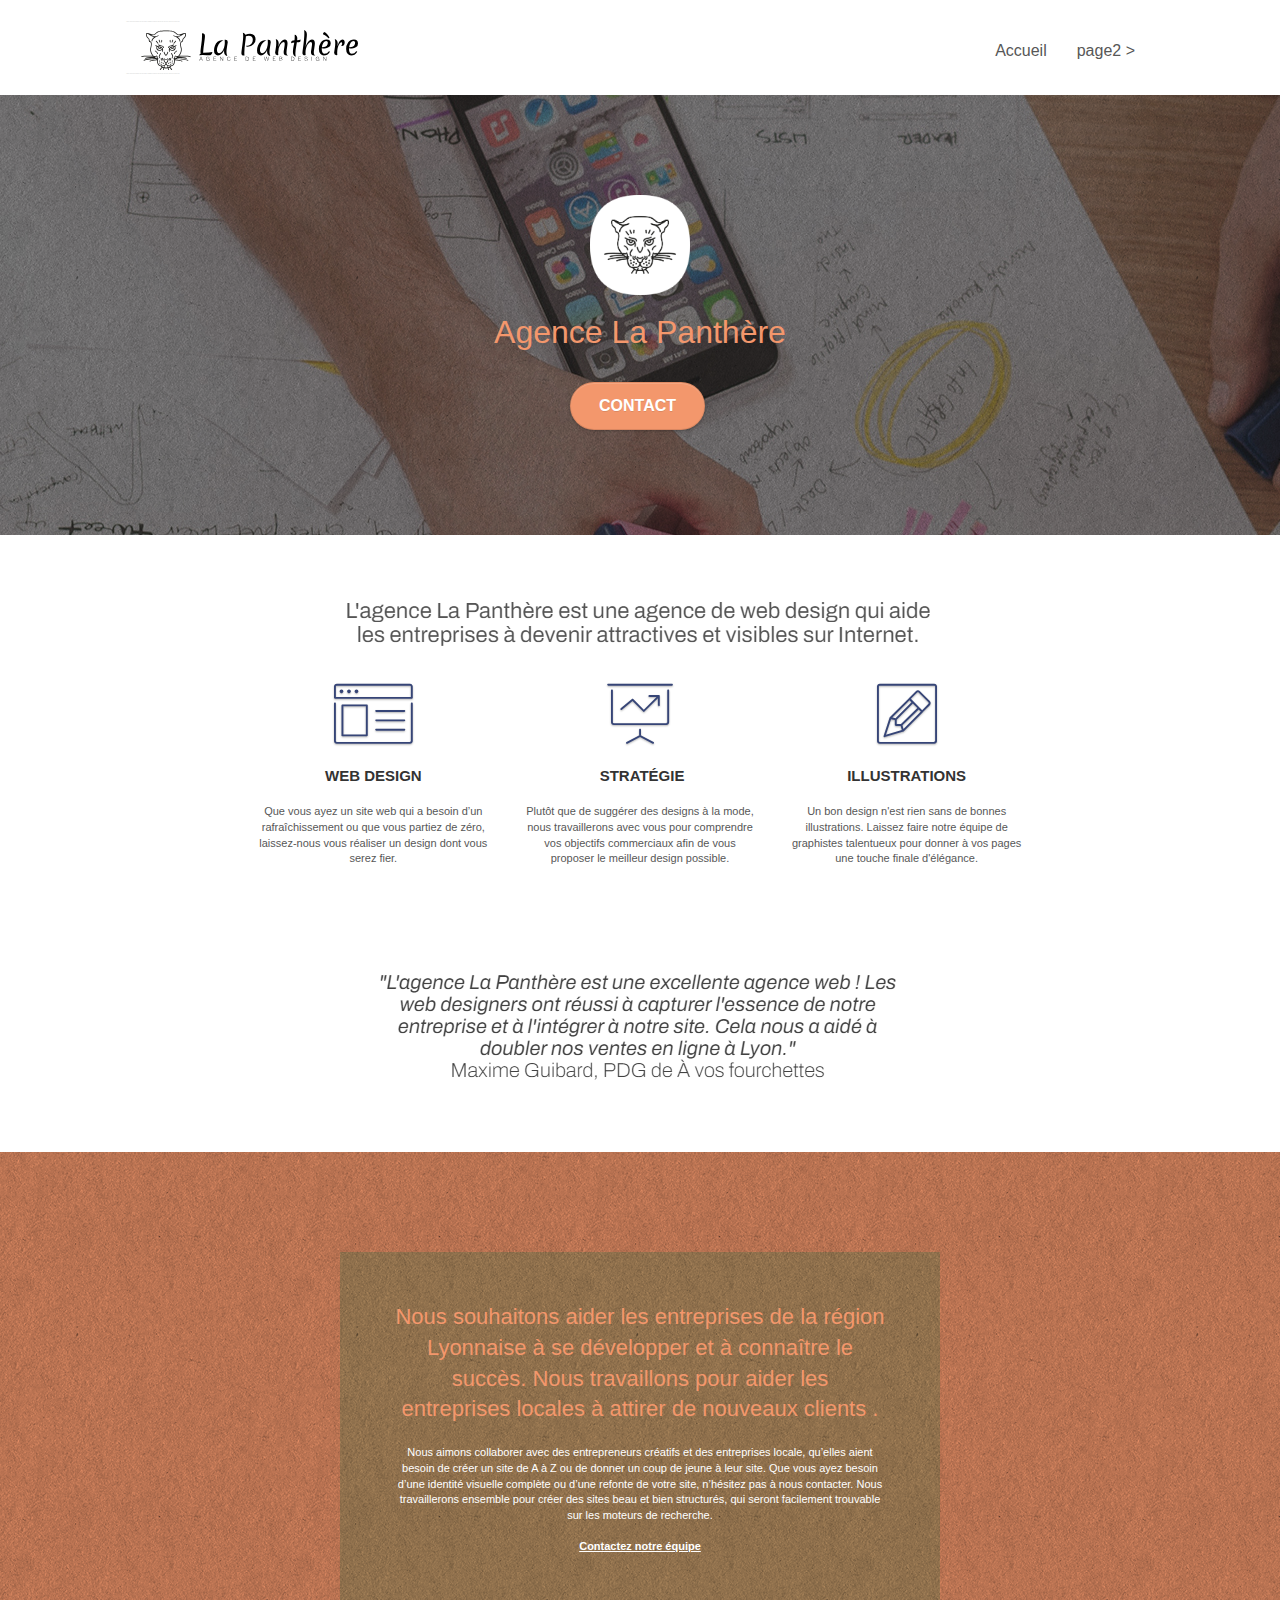
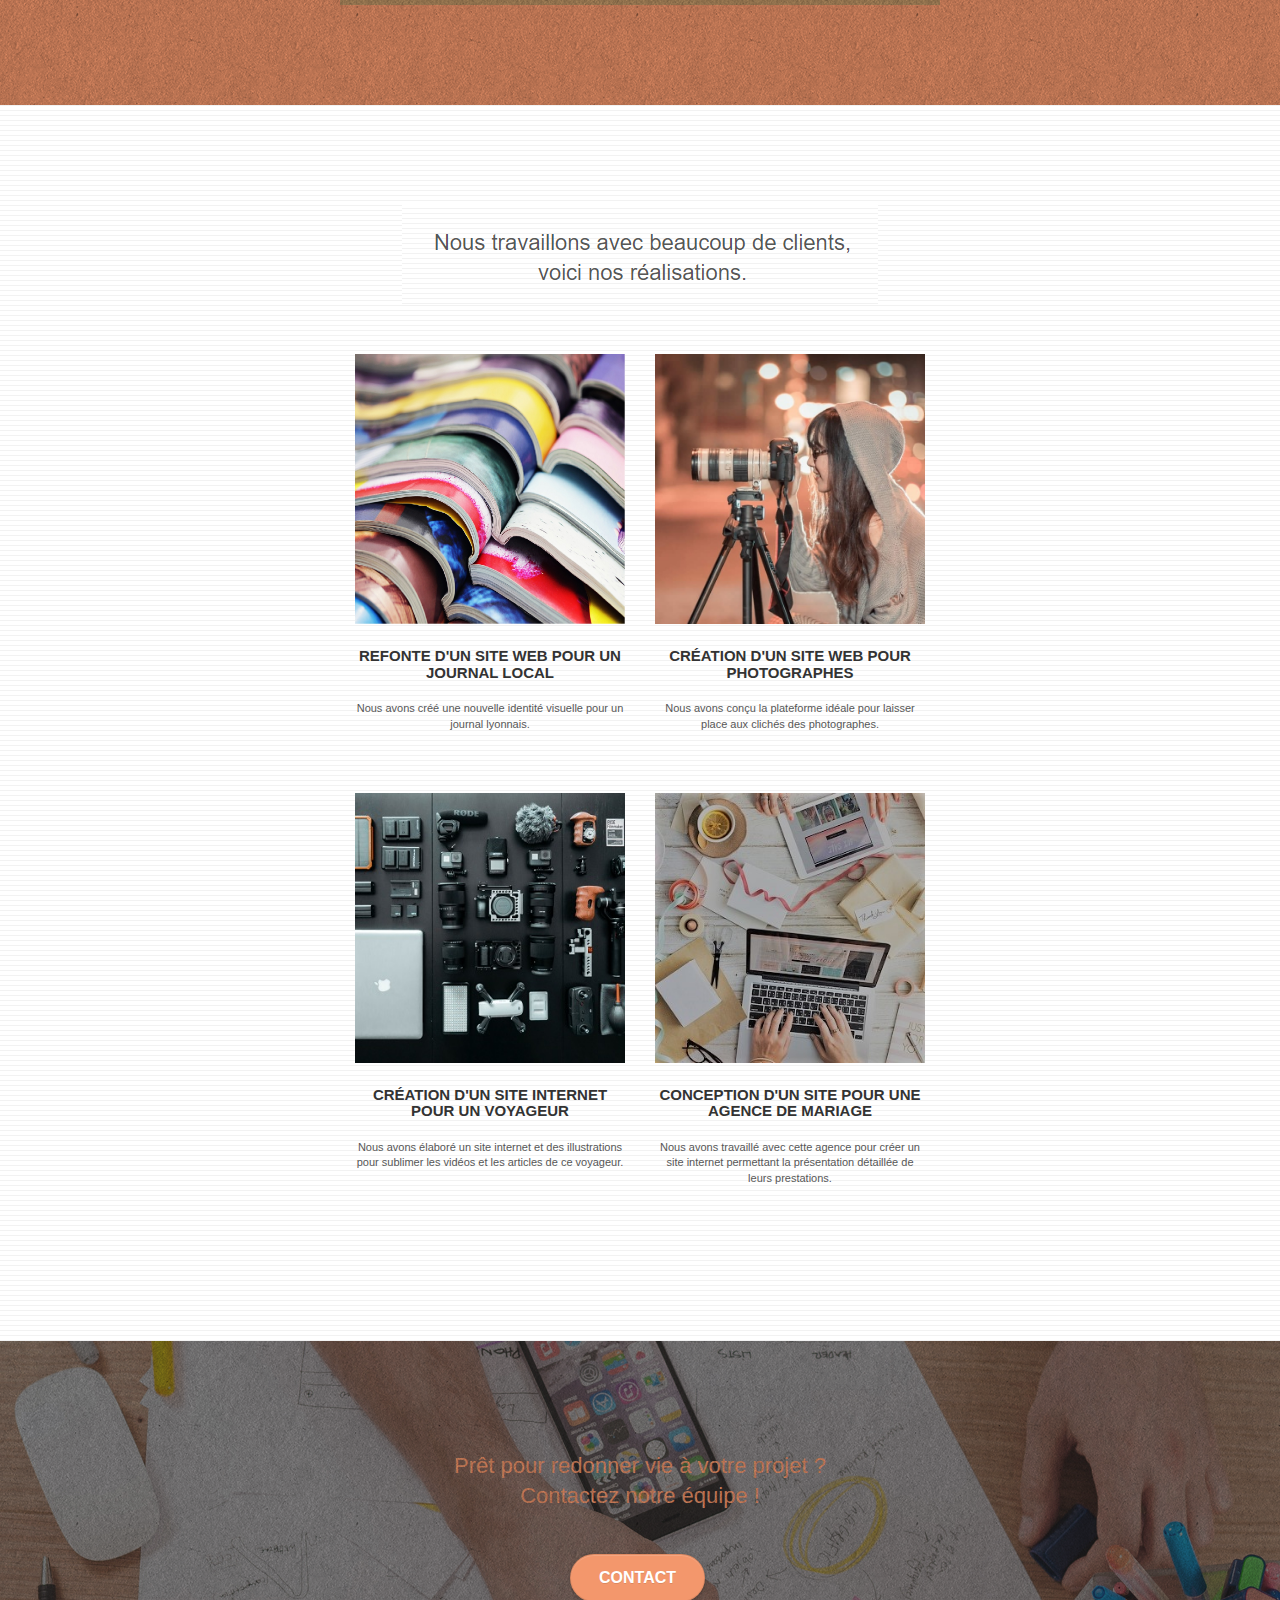
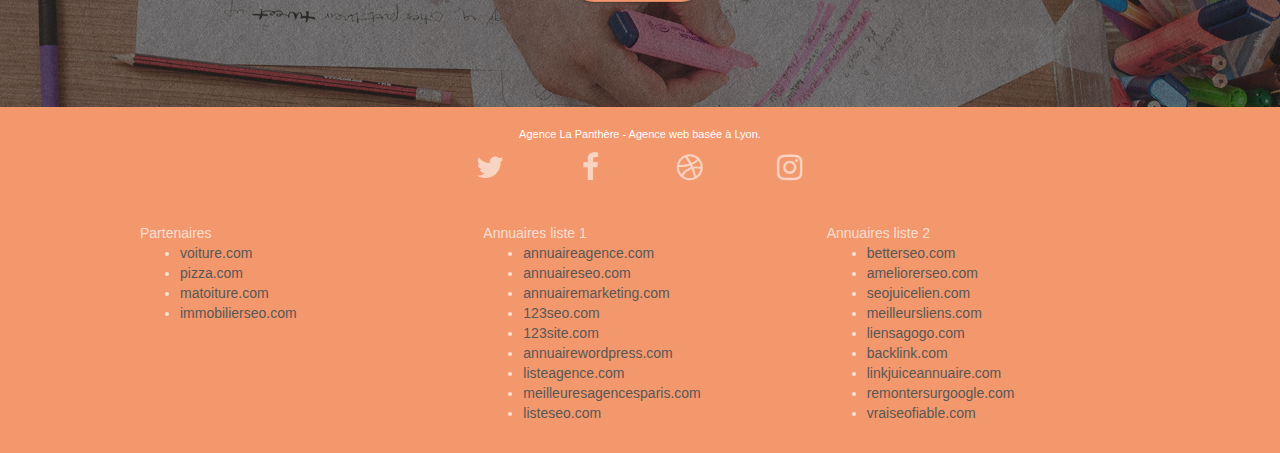
==== index.html @ af43da41 "initialisation du projet" ====
<!doctype html>
<html lang="Default">
<head>
    <meta charset="utf-8">
    <meta name="keywords" content="seo, google, site web, site internet, agence design paris, agence design, agence design,agence design,agence design,agence design,agence design,agence design,agence design,agence design">
    <meta name="description" content="">
    <meta name="viewport" content="width=device-width, initial-scale=1.0, viewport-fit=cover">
    <link rel="shortcut icon" type="image/png" href="favicon.jpg">
    
	<link rel="stylesheet" type="text/css" href="./css/bootstrap.css">
	<link rel="stylesheet" type="text/css" href="style.css">
	<link rel="stylesheet" type="text/css" href="./css/font-awesome.css">
	<link rel="stylesheet" type="text/css" href="./css/et-line.css">
	
    
	<script src="./js/jquery-2.1.0.js"></script>
	<script src="./js/bootstrap.js"></script>
	<script src="./js/blocs.js"></script>
	<script src="./js/jquery.touchSwipe.js" defer></script>
	<script src="./js/gmaps.js"></script>

    <title>.</title>

    
<!-- Analytics -->
 
<!-- Analytics END -->
    
</head>
<body>
<!-- Principal conteneur -->
<div class="page-container">
    
<!-- bloc-0 -->
<div class="bloc bgc-white l-bloc " id="bloc-0">
	<div class="container bloc-sm">

		<nav class="navbar row">
			<div class="navbar-header">
				<div class="keywords" style="color:#cccccc;font-size:1px;">Agence web à paris, stratégie web, web design, illustrations, design de site web, site web, web, internet, site internet, site</div>
				<a class="navbar-brand" href="index.html"><img src="img/agence-la-panthere-monochrome.svg" alt="paris web design logo agence web meilleure agence" height="40" /></a>
				<div class="keywords" style="color:#cccccc;font-size:1px;">Agence web à paris, stratégie web, web design, illustrations, design de site web, site web, web, internet, site internet, site</div>
				<button id="nav-toggle" type="button" class="ui-navbar-toggle navbar-toggle" data-toggle="collapse" data-target=".navbar-1">
					<span class="sr-only">Toggle navigation</span><span class="icon-bar"></span><span class="icon-bar"></span><span class="icon-bar"></span>
				</button>
			</div>
			<div class="collapse navbar-collapse navbar-1 special-dropdown-nav">
				<ul class="site-navigation nav navbar-nav">
					<li>
						<a href="index.html">Accueil</a>
					</li>
					<li>
					</li>
					<li>
						<a href="page2.html">page2 &gt;</a>
					</li>
				</ul>
			</div>
		</nav>
	</div>
</div>
<!-- bloc-0 END -->

<!-- bloc-1-presentation -->
<div class="bloc bgc-dark-slate-blue bg-banniere d-bloc bg-t-edge bloc-bg-texture texture-paper b-parallax" id="bloc-1-hero">
	<div class="container bloc-lg">
		<div class="row tight-width-whitespace">
			<div class="col-sm-12">
				<img src="img/logo.png" class="center-block image-resize-mode" width="100" alt="Agence La Panthère, agence web paris, création logo paris" />
				<h1 class="text-center hero-bloc-text tc-white ">
					Agence La Panthère
				</h1>
				<div class="text-center">
					<a href="page2.html" class="btn btn-lg btn-clean btn-rd cta-hero btn-atomic-tangerine" id="cta-hero">Contact</a>
				</div>
			</div>
		</div>
	</div>
</div>
<!-- bloc-1-presentation END -->

<!-- bloc-2-services -->
<div class="bloc bgc-white l-bloc" id="bloc-2-services">
	<div class="container bloc-md">
		<div class="row">
			<div class="col-sm-12 text-center">
				<img alt="agence web, agence web paris, web design paris, stratégie web" src="img/title.png" />
			</div>
		</div>
		<div class="row voffset-lg med-width-whitespace">
			<div class="col-sm-4">
				<div class="text-center">
					<span class="et-icon-browser sm-shadow icon-dark-slate-blue icons icon-lg"></span>
				</div>
				<h3 class="mg-md text-center">
					Web design
				</h3>
				<p class="text-center ">
					Que vous ayez un site web qui a besoin d&rsquo;un rafraîchissement ou que vous partiez de zéro, laissez-nous vous réaliser un design dont vous serez fier.
				</p>
			</div>
			<div class="col-sm-4">
				<div class="text-center">
					<span class="et-icon-presentation sm-shadow icon-dark-slate-blue icons icon-lg"></span>
				</div>
				<h3 class="mg-md text-center">
					&nbsp;Stratégie
				</h3>
				<p class="text-center ">
					Plutôt que de suggérer des designs à la mode, nous travaillerons avec vous pour comprendre vos objectifs commerciaux afin de vous proposer le meilleur design possible.<br>
				</p>
			</div>
			<div class="col-sm-4">
				<div class="text-center">
					<span class="et-icon-edit sm-shadow icon-dark-slate-blue icons icon-lg"></span>
				</div>
				<h3 class="mg-md text-center">
					Illustrations
				</h3>
				<p class="text-center ">
					Un bon design n'est rien sans de bonnes illustrations. Laissez faire notre équipe de graphistes talentueux pour donner à vos pages une touche finale d'élégance.
				</p>
			</div>
		</div>
		<div class="row voffset-lg voffset">
			<div class="col-xs-12 col-md-8 col-md-offset-2 text-center">
				<img alt="agence web, agence web paris, web design paris, stratégie web" src="img/citation.png" />

			</div>
		</div>
	</div>
</div>
<!-- bloc-2-services END -->

<!-- bloc-3-what-i-do -->
<div class="bloc tc-white bgc-atomic-tangerine bg-presentation d-bloc bloc-bg-texture texture-paper b-parallax" id="bloc-3-what-i-do">
	<div class="container bloc-lg">
		<div class="row tight-width-whitespace black-background">
			<div class="col-sm-12">
				<h2 class="mg-md text-center tc-white">
					Nous souhaitons aider les entreprises de la région Lyonnaise à se développer et à connaître le succès. Nous travaillons pour aider les entreprises locales à attirer de nouveaux clients .<br>
				</h2>
				<p class="text-center white">
					Nous aimons collaborer avec des entrepreneurs créatifs et des entreprises locale, qu’elles aient besoin de créer un site de A à Z ou de donner un coup de jeune à leur site. Que vous ayez besoin d’une identité visuelle complète ou d’une refonte de votre site, n’hésitez pas à nous contacter. Nous travaillerons ensemble pour créer des sites beau et bien structurés, qui seront facilement trouvable sur les moteurs de recherche. <br><br><a class="ltc-white bold-link" href="page2.html">Contactez notre équipe</a><br>
				</p>
			</div>
		</div>
	</div>
</div>
<!-- bloc-3-what-i-do END -->

<!-- bloc-4-portfolio -->
<div class="bloc bgc-white bg-lines-h2-bg bg-repeat l-bloc" id="bloc-4-portfolio">
	<div class="container bloc-lg">
		<div class="row">
			<div class="col-sm-12 text-center">
				<img alt="agence web, agence web paris, web design paris, stratégie web" src="img/title2.png" />
			</div>
		</div>
		<div class="row tight-width-whitespace portfolio-row">
			<div class="col-sm-6">
				<a href="#" data-lightbox="img/1.jpg" data-gallery-id="gallery-1" data-caption="Refonte d'un site web pour un journal local" data-frame="snapshot-lb"><img src="img/1.jpg" alt="paris web design logo agence web meilleure agence et refonte site web journal" class="img-responsive portfolio-thumb" /></a>
				<h3 class="mg-md text-center">
					Refonte d'un site web pour un journal local
				</h3>
				<p class="text-center">
					Nous avons créé une nouvelle identité visuelle pour un journal lyonnais.
				</p>
			</div>
			<div class="col-sm-6">
				<a href="#" data-lightbox="img/2.jpg" data-gallery-id="gallery-1" data-caption="Création d'un site web pour photographes" data-frame="snapshot-lb"><img src="img/2.jpg" class="img-responsive portfolio-thumb" alt="paris web design logo agence web meilleure agence, Création d'un site web pour photographes" /></a>
				<h3 class="mg-md text-center">
					Création d'un site web pour photographes
				</h3>
				<p class="text-center">
					Nous avons conçu la plateforme idéale pour laisser place aux clichés des photographes.
				</p>
			</div>
		</div>
		<div class="row tight-width-whitespace portfolio-row">
			<div class="col-sm-6">
				<a href="#" data-lightbox="img/3.bmp" data-gallery-id="gallery-1" data-caption="Création d'un site internet pour un voyageur" data-frame="snapshot-lb"><img src="img/3.bmp" class="img-responsive portfolio-thumb" alt="paris web design logo agence web meilleure agence, Création d'un site web pour voyageur"/></a>
				<h3 class="mg-md text-center">
					Création d'un site internet pour un voyageur
				</h3>
				<p class="text-center">
					Nous avons élaboré un site internet et des illustrations pour sublimer les vidéos et les articles de ce voyageur.
				</p>
			</div>
			<div class="col-sm-6">
				<a href="#" data-lightbox="img/4.bmp" data-gallery-id="gallery-1" data-caption="Conception d'un site pour une agence de mariage" data-frame="snapshot-lb"><img src="img/4.bmp" class="img-responsive portfolio-thumb" alt="paris web design logo agence web meilleure agence, Création d'un site web pour agence de mariage" /></a>
				<h3 class="mg-md text-center">
					Conception d'un site pour une agence de mariage
				</h3>
				<p class="text-center">
					Nous avons travaillé avec cette agence pour créer un site internet permettant la présentation détaillée de leurs prestations.
				</p>
			</div>
		</div>
	</div>
</div>
<!-- bloc-4-portfolio END -->

<!-- bloc-5-cta -->
<div class="bloc bgc-dark-slate-blue bg-banniere d-bloc bloc-bg-texture texture-paper" id="bloc-5-cta">
	<div class="container bloc-lg">
		<div class="row">
			<h2 class="mg-md text-center tc-white">
				Prêt pour redonner vie à votre projet ?<br>Contactez notre équipe !
			</h2>
			<div class="col-sm-12 text-center">
				<a href="page2.html" class="btn btn-atomic-tangerine btn-clean btn-rd btn-lg cta-hero">Contact</a>
			</div>
		</div>
	</div>
</div>
<!-- bloc-5-cta END -->

<!-- Footer - bloc-8 -->
<div class="bloc bgc-atomic-tangerine d-bloc" id="bloc-8">
	<div class="container bloc-sm">
		<div class="row">
			<div class="col-sm-12">
				<p class="text-center white">
					Agence La Panthère - Agence web basée à Lyon.<br>
				</p>
				<div class="row row-no-gutters social">
					<div class="col-sm-3">
						<div class="text-center">
							<a class="social" href="index.html"><span class="fa fa-twitter icon-md"></span></a>
						</div>
					</div>
					<div class="col-sm-3">
						<div class="text-center">
							<a class="social" href="index.html"><span class="fa fa-facebook icon-md"></span></a>
						</div>
					</div>
					<div class="col-sm-3">
						<div class="text-center">
							<a class="social" href="index.html"><span class="fa fa-dribbble icon-md"></span></a>
						</div>
					</div>
					<div class="col-sm-3">
						<div class="text-center">
							<a class="social" href="index.html"><span class="fa fa-instagram icon-md"></span></a>
						</div>
					</div>
					<div class="keywords" style="color:#F3976C;">Agence web à paris, stratégie web, web design, illustrations, design de site web, site web, web, internet, site internet, site</div>
				</div>
				<div class="row">
					<div class="col-sm-4">
						Partenaires
							<ul>
								<li><a href="voiture.com">voiture.com</a></li>
								<li><a href="pizza.com">pizza.com</a></li>
								<li><a href="matoiture.com">matoiture.com</a></li>
								<li><a href="immobilierseo.com">immobilierseo.com</a></li>
							</ul>		
					</div>
					<div class="col-sm-4">
						Annuaires liste 1
						<ul>
							<li><a href="annuaireagence.com">annuaireagence.com</a></li>
							<li><a href="annuaireseo.com">annuaireseo.com</a></li>
							<li><a href="annuairemarketing.com">annuairemarketing.com</a></li>
							<li><a href="123seoture.com">123seo.com</a></li>
							<li><a href="123site.com">123site.com</a></li>
							<li><a href="annuairewordpress.com">annuairewordpress.com</a></li>
							<li><a href="listeagence.com">listeagence.com</a></li>
							<li><a href="meilleuresagencesparis.com">meilleuresagencesparis.com</a></li>
							<li><a href="listeseo.com">listeseo.com</a></li>
						</ul>
					</div>
					<div class="col-sm-4">
						Annuaires liste 2
						<ul>
							<li><a href="betterseo.com">betterseo.com</a></li>
							<li><a href="ameliorerseo.com">ameliorerseo.com</a></li>
							<li><a href="seojuicelien.com">seojuicelien.com</a></li>
							<li><a href="meilleursliens.com">meilleursliens.com</a></li>
							<li><a href="liensagogo.com">liensagogo.com</a></li>
							<li><a href="backlink.com">backlink.com</a></li>
							<li><a href="linkjuiceannuaire.com">linkjuiceannuaire.com</a></li>
							<li><a href="remontersurgoogle.com">remontersurgoogle.com</a></li>
							<li><a href="vraiseofiable.com">vraiseofiable.com</a></li>
						</ul>
					</div>
				</div>
			</div>
		</div>
	</div>
</div>
<!-- Footer - bloc-8 END -->

</div>
<!-- Principal conteneur END -->
    

</body>
</html>
---- style.css ----
body {
    margin: 0;
    padding: 0;
    background: #FFF;
    overflow-x: hidden;
    -webkit-font-smoothing: antialiased;
    -moz-osx-font-smoothing: grayscale;
}

a,
button {
    transition: all .3s ease-in-out;
    outline: none!important;
}

a:hover {
    text-decoration: none;
    cursor: pointer;
}

#page-loading-blocs-notifaction {
    position: fixed;
    top: 0;
    bottom: 0;
    width: 100%;
    z-index: 100000;
    background: #FFFFFF url("img/pageload-spinner.gif") no-repeat center center;
}

.bloc {
    width: 100%;
    clear: both;
    background: 50% 50% no-repeat;
    padding: 0 50px;
    -webkit-background-size: cover;
    -moz-background-size: cover;
    -o-background-size: cover;
    background-size: cover;
    position: relative;
}

.bloc .container {
    padding-left: 0;
    padding-right: 0;
}

.bloc-lg {
    padding: 100px 50px;
}

.bloc-md {
    padding: 50px;
}

.bloc-sm {
    padding: 20px 50px;
}

.bg-center,
.bg-l-edge,
.bg-r-edge,
.bg-t-edge,
.bg-b-edge,
.bg-tl-edge,
.bg-bl-edge,
.bg-tr-edge,
.bg-br-edge,
.bg-repeat {
    -webkit-background-size: auto!important;
    -moz-background-size: auto!important;
    -o-background-size: auto!important;
    background-size: auto!important;
}

.bg-repeat {
    background: repeat;
}

.bg-t-edge {
    background: top no-repeat;
}

.bloc-bg-texture::before {
    content: "";
    background-size: 2px 2px;
    position: absolute;
    top: 0;
    bottom: 0;
    left: 0;
    right: 0;
}

.texture-paper::before {
    background: url("img/texture-paper.png");
    background-size: 280px 280px;
}

.b-parallax {
    background-attachment: fixed;
}

.d-bloc {
    color: rgba(255, 255, 255, .7);
}

.d-bloc button:hover {
    color: rgba(255, 255, 255, .9);
}

.d-bloc .icon-round,
.d-bloc .icon-square,
.d-bloc .icon-rounded,
.d-bloc .icon-semi-rounded-a,
.d-bloc .icon-semi-rounded-b {
    border-color: rgba(255, 255, 255, .9);
}

.d-bloc .divider-h span {
    border-color: rgba(255, 255, 255, .2);
}

.d-bloc .a-btn,
.d-bloc .navbar a,
.d-bloc .navbar-brand,
.d-bloc a .icon-sm,
.d-bloc a .icon-md,
.d-bloc a .icon-lg,
.d-bloc a .icon-xl,
.d-bloc h1 a,
.d-bloc h2 a,
.d-bloc h3 a,
.d-bloc h4 a,
.d-bloc h5 a,
.d-bloc h6 a,
.d-bloc p a {
    color: rgba(255, 255, 255, .6);
}

.d-bloc .a-btn:hover,
.d-bloc .navbar a:hover,
.d-bloc .navbar-brand:hover,
.d-bloc a:hover .icon-sm,
.d-bloc a:hover .icon-md,
.d-bloc a:hover .icon-lg,
.d-bloc a:hover .icon-xl,
.d-bloc h1 a:hover,
.d-bloc h2 a:hover,
.d-bloc h3 a:hover,
.d-bloc h4 a:hover,
.d-bloc h5 a:hover,
.d-bloc h6 a:hover,
.d-bloc p a:hover {
    color: rgba(255, 255, 255, 1);
}

.d-bloc .navbar-toggle .icon-bar {
    background: rgba(255, 255, 255, 1);
}

.d-bloc .btn-wire,
.d-bloc .btn-wire:hover {
    color: rgba(255, 255, 255, 1);
    border-color: rgba(255, 255, 255, 1);
}

.d-bloc .panel {
    color: rgba(0, 0, 0, .5);
}

.d-bloc .panel button:hover {
    color: rgba(0, 0, 0, .7);
}

.d-bloc .panel icon {
    border-color: rgba(0, 0, 0, .7);
}

.d-bloc .panel .divider-h span {
    border-color: rgba(0, 0, 0, .1);
}

.d-bloc .panel .a-btn {
    color: rgba(0, 0, 0, .6);
}

.d-bloc .panel .a-btn:hover {
    color: rgba(0, 0, 0, 1);
}

.d-bloc .panel .btn-wire,
.d-bloc .panel .btn-wire:hover {
    color: rgba(0, 0, 0, .7);
    border-color: rgba(0, 0, 0, .3);
}

.d-bloc .panel,
.l-bloc {
    color: rgba(0, 0, 0, .5);
}

.d-bloc .panel button:hover,
.l-bloc button:hover {
    color: rgba(0, 0, 0, .7);
}

.l-bloc .icon-round,
.l-bloc .icon-square,
.l-bloc .icon-rounded,
.l-bloc .icon-semi-rounded-a,
.l-bloc .icon-semi-rounded-b {
    border-color: rgba(0, 0, 0, .7);
}

.d-bloc .panel .divider-h span,
.l-bloc .divider-h span {
    border-color: rgba(0, 0, 0, .1);
}

.d-bloc .panel .a-btn,
.l-bloc .a-btn,
.l-bloc .navbar a,
.l-bloc .navbar-brand,
.l-bloc a .icon-sm,
.l-bloc a .icon-md,
.l-bloc a .icon-lg,
.l-bloc a .icon-xl,
.l-bloc h1 a,
.l-bloc h2 a,
.l-bloc h3 a,
.l-bloc h4 a,
.l-bloc h5 a,
.l-bloc h6 a,
.l-bloc p a {
    color: rgba(0, 0, 0, .6);
}

.d-bloc .panel .a-btn:hover,
.l-bloc .a-btn:hover,
.l-bloc .navbar a:hover,
.l-bloc .navbar-brand:hover,
.l-bloc a:hover .icon-sm,
.l-bloc a:hover .icon-md,
.l-bloc a:hover .icon-lg,
.l-bloc a:hover .icon-xl,
.l-bloc h1 a:hover,
.l-bloc h2 a:hover,
.l-bloc h3 a:hover,
.l-bloc h4 a:hover,
.l-bloc h5 a:hover,
.l-bloc h6 a:hover,
.l-bloc p a:hover {
    color: rgba(0, 0, 0, 1);
}

.l-bloc .navbar-toggle .icon-bar {
    color: rgba(0, 0, 0, .6);
}

.d-bloc .panel .btn-wire,
.d-bloc .panel .btn-wire:hover,
.l-bloc .btn-wire,
.l-bloc .btn-wire:hover {
    color: rgba(0, 0, 0, .7);
    border-color: rgba(0, 0, 0, .3);
}

.voffset {
    margin-top: 30px;
}

.voffset-lg {
    margin-top: 80px;
}

.row-no-gutters {
    margin-right: 0;
    margin-left: 0;
}

.row.row-no-gutters > [class^="col-"],
.row.row-no-gutters > [class*=" col-"] {
    padding-right: 0;
    padding-left: 0;
}

#bloc-1-hero h1 {
    font-size: 32px;
}

.navbar {
    margin-bottom: 0;
    z-index: 1;
}

.navbar-brand {
    height: auto;
    padding: 3px 15px;
    font-size: 25px;
    font-weight: normal;
    font-weight: 600;
    line-height: 44px;
}

.navbar-brand img {
    max-height: 200px;
    margin: 0 5px 0 0;
    display: inline;
}

.navbar-brand img[src$=svg] {
    min-width: 100px;
}

.nav-center .navbar-brand img {
    margin: 0;
}

.navbar .nav {
    padding-top: 2px;
    margin-right: -16px;
    float: right;
    z-index: 1;
}

.nav > li {
    float: left;
    margin-top: 4px;
    font-size: 16px;
}

.navbar-nav .open .dropdown-menu > li > a {
    text-align: inherit;
}

.nav > li a:hover,
.nav > li a:focus {
    background: transparent;
}

.navbar-toggle {
    margin: 10px 10px 0 0;
    border: 0px;
}

.navbar-toggle:hover {
    background: transparent!important;
}

.navbar-toggle .icon-bar {
    background-color: rgba(0, 0, 0, .5);
    width: 26px;
}

.nav-invert .navbar .nav {
    float: left;
}

.nav-invert .navbar-header,
.nav-invert .navbar-brand {
    float: right;
    position: relative;
    z-index: 2;
}

@media (min-width: 768px) {
    .site-navigation {
        position: absolute;
        top: 50%;
        right: 20px;
        transform: translate(0, -50%);
        -webkit-transform: translateY(-50%);
    }
    .nav > li .dropdown-menu a,
    .nav > li .dropdown-menu a:hover {
        color: #484848;
    }
    .nav-invert .site-navigation {
        left: 0;
        right: 0;
    }
    .nav-center {
        text-align: center;
    }
    .nav-center .navbar-header {
        width: 100%;
    }
    .nav-center .navbar-header,
    .nav-center .navbar-brand,
    .nav-center .nav > li {
        float: none;
        display: inline-block;
    }
    .nav-center .site-navigation {
        position: relative;
        width: 100%;
        right: 0;
        margin-right: 0px;
        margin-top: 20px;
    }
    .nav-center.mini-nav .navbar-toggle {
        float: none;
        margin: 10px auto 0;
    }
}

.nav > li > .dropdown a {
    background: none!important;
    display: block;
    padding: 14px 15px;
}

nav .caret {
    margin: 0 5px;
}

.dropdown-menu .dropdown-menu {
    top: -8px;
    left: 100%;
}

.dropdown-menu .dropmenu-flow-right {
    top: 100%;
    left: 0;
    margin-left: -1px;
    border-top-left-radius: 0;
    border-top-right-radius: 0;
}

.dropdown-menu .dropdown span {
    border: 4px solid black;
    border-top-color: transparent;
    border-right-color: transparent;
    border-bottom-color: transparent;
    margin: 6px -5px 0 0!important;
    float: right;
}

.mg-md {
    margin-top: 10px;
    margin-bottom: 20px;
}

.mg-lg {
    margin-top: 10px;
    margin-bottom: 40px;
}

.btn {
    margin: 0 5px 5px 0;
}

.btn.pull-right {
    margin: 0 0 5px 5px;
}

.btn-d,
.btn-d:hover,
.btn-d:focus {
    color: #FFF;
    background: rgba(0, 0, 0, .3);
}

button {
    outline: none!important;
}

.btn-rd {
    border-radius: 40px;
}

.btn-clean {
    border: 1px solid rgba(0, 0, 0, .08);
    border-bottom-color: rgba(0, 0, 0, .1);
    text-shadow: 0 1px 0 rgba(0, 0, 1, .1);
    box-shadow: 0 1px 3px rgba(0, 0, 1, .25), inset 0 1px 0 0 rgba(255, 255, 255, .15);
}

.icon-md {
    font-size: 30px!important;
}

.icon-lg {
    font-size: 60px!important;
}

.sm-shadow {
    text-shadow: 0 1px 2px rgba(0, 0, 0, .3);
}

.panel-sq,
.panel-sq .panel-heading,
.panel-sq .panel-footer {
    border-radius: 0;
}

.panel-rd {
    border-radius: 30px;
}

.panel-rd .panel-heading {
    border-radius: 29px 29px 0 0;
}

.panel-rd .panel-footer {
    border-radius: 0 0 29px 29px;
}

.form-control {
    border-color: rgba(0, 0, 0, .1);
    box-shadow: none;
}

.scrollToTop {
    width: 40px;
    height: 40px;
    position: fixed;
    bottom: 20px;
    right: 20px;
    opacity: 0;
    z-index: 500;
    transition: all .3s ease-in-out;
}

.scrollToTop span {
    margin-top: 6px;
}

.showScrollTop {
    font-size: 14px;
    opacity: 1;
}

a[data-lightbox] {
    position: relative;
    display: block;
    text-align: center;
}

a[data-lightbox]:hover::before {
    content: "+";
    font-family: "HelveticaNeue-Light", "Helvetica Neue Light", "Helvetica Neue", Helvetica, Arial;
    font-size: 32px;
    width: 50px;
    height: 50px;
    margin-left: -25px;
    border-radius: 50%;
    background: rgba(0, 0, 0, .6);
    color: #FFF;
    font-weight: 100;
    z-index: 1;
    position: absolute;
    top: 50%;
    transform: translateY(-50%);
    -webkit-transform: translateY(-50%);
}

a[data-lightbox]:hover img {
    opacity: 0.6;
    -webkit-animation-fill-mode: none;
    animation-fill-mode: none;
}

#lightbox-modal {
    display: flex;
    align-items: center;
}

#lightbox-modal .modal-dialog {
    width: 90%;
    max-width: 900px;
    margin: 0 auto 0;
}

#lightbox-modal .modal-dialog img {
    max-height: 90vh;
    margin: 0 auto;
}

.lightbox-caption {
    padding: 20px;
    color: #FFF;
    background: rgba(0, 0, 0, .5);
    position: absolute;
    left: 15px;
    right: 15px;
    bottom: 5px;
}

.close-lightbox {
    color: #FFF;
    font-size: 30px;
    position: absolute;
    top: 20px;
    right: 20px;
    z-index: 20;
    background: rgba(0, 0, 0, .5);
    border: none;
    line-height: 30px;
    padding: 0 9px 5px;
    opacity: 0.3;
}

.close-lightbox:hover,
.next-lightbox:hover,
.prev-lightbox:hover {
    opacity: 1.0;
    color: #FFF;
}

.next-lightbox,
.prev-lightbox {
    font-size: 20px;
    color: rgba(255, 255, 255, .9);
    background: rgba(0, 0, 0, .5);
    transition: all .2s ease-in-out;
    position: absolute;
    top: 45%;
    z-index: 1;
    opacity: 0.4;
}

.next-lightbox {
    padding: 6px 8px 1px 13px;
    right: 25px;
}

.prev-lightbox {
    padding: 6px 13px 1px 10px;
    left: 25px;
}

.snapshot-lb .modal-body {
    padding-bottom: 45px;
}

.snapshot-lb .lightbox-caption {
    padding: 0;
    color: rgba(0, 0, 0, .5);
    background: none;
}

h1,
h2,
h3,
h4,
h5,
h6,
p,
label,
.btn,
a {
    font-family: "helvetica";
    font-weight: 400;
    color: #575757!important;
}

.container {
    max-width: 1000px;
}

.hero-bloc-text {
    font-size: 38px;
}

.hero-bloc-text-sub {
    font-size: 36px;
}

.statement-bloc-text {
    line-height: 26px;
    font-style: italic;
    font-size: 20px;
    text-align: center;
    font-weight: lighter;
    max-width: 520px;
    margin: auto auto auto auto;
}

p {
    font-size: 11px;
}

.tight-width-whitespace {
    max-width: 600px;
    margin: auto auto auto auto;
}

.h1 {
    font-size: 20px;
    font-family: "Open Sans";
}

.cta-hero {
    margin-top: 22px;
    color: #FFFFFF!important;
    text-transform: uppercase;
    padding: 12px 28px 12px 28px;
    font-size: 16px;
    font-weight: 700;
}

.social {
    max-width: 400px;
    margin: auto auto auto auto;
}

h2 {
    font-size: 22px;
    line-height: 1.4em;
}

h3 {
    font-size: 15px;
    text-transform: uppercase;
    font-weight: 700;
    color: #333333!important;
}

.med-width-whitespace {
    max-width: 800px;
    margin: auto auto auto auto;
    box-shadow: 0px 0px 0px #000000;
}

h1 {
    color: #333333!important;
}

h4 {
    color: #333333!important;
}

.icons {
    margin-bottom: 14px;
    margin-top: 24px;
}

.white {
    color: #FFFFFF!important;
}

.portfolio-thumb {
    margin-bottom: 24px;
}

.portfolio-row {
    margin-bottom: 44px;
    margin-top: 50px;
}

.avatar {
    box-shadow: 0px 4px 9px rgba(0, 0, 0, 0.3);
}

.black-background {
    background-color: rgba(165, 147, 99, 0.7);
    padding: 40px 40px 40px 40px;
}

.bold-link {
    font-weight: 900;
    text-decoration: underline!important;
}

.bgc-white {
    background-color: #FFFFFF;
}

.bgc-dark-slate-blue {
    background-color: #364577;
}

.bgc-atomic-tangerine {
    background-color: #F3976C;
}

.tc-white {
    color: #F3976C!important;
}

.btn-atomic-tangerine {
    background: #F3976C;
    color: #FFFFFF!important;
}

.btn-atomic-tangerine:hover {
    background: #c27956!important;
    color: #FFFFFF!important;
}

.ltc-white {
    color: #FFFFFF!important;
}

.ltc-white:hover {
    color: #cccccc!important;
}

.ltc-atomic-tangerine {
    color: #F3976C!important;
}

.ltc-atomic-tangerine:hover {
    color: #c27956!important;
}

.icon-dark-slate-blue {
    color: #364577!important;
    border-color: #364577!important;
}

.bg-dots-bg {
    background-image: url("img/dots-bg.png");
}

.bg-lines-h2-bg {
    background-image: url("img/lines-h2-bg.png");
}

.bg-banniere {
    background-image: url("img/agence-la-panthere.jpg");
}

.bg-presentation {
    background-image: url("img/image-de-presentation.bmp");
}

@media (max-width: 1024px) {
    .bloc {
        padding-left: 20px;
        padding-right: 20px;
    }
    .bloc.full-width-bloc,
    .bloc-tile-2.full-width-bloc .container,
    .bloc-tile-3.full-width-bloc .container,
    .bloc-tile-4.full-width-bloc .container {
        padding-left: 0;
        padding-right: 0;
    }
}

@media (max-width: 992px) and (min-width: 768px) {
    .navbar .nav {
        max-width: 80%
    }
    .nav-center.navbar .nav {
        max-width: 100%
    }
}

@media only screen and (min-device-width: 768px) and (max-device-width: 1024px) and (orientation: landscape) {
    .b-parallax {
        background-attachment: scroll;
    }
}

@media only screen and (min-device-width: 1024px) and (max-device-width: 1366px) and (-webkit-min-device-pixel-ratio: 1.5) {
    .b-parallax {
        background-attachment: scroll;
    }
}

@media (max-width: 991px) {
    .container {
        width: 100%;
    }
    .b-parallax {
        background-attachment: scroll;
    }
    .page-container,
    #hero-bloc {
        overflow-x: hidden;
        position: relative;
    }
    .bloc {
        padding-left: constant(safe-area-inset-left);
        padding-right: constant(safe-area-inset-right);
    }
    .bloc-group,
    .bloc-group .bloc {
        display: block;
        width: 100%;
    }
    .bloc-fill-screen .fill-bloc-top-edge,
    .bloc-fill-screen .fill-bloc-bottom-edge {
        padding: 0 20px;
        padding-left: constant(safe-area-inset-left);
        padding-right: constant(safe-area-inset-right);
    }
}

@media (max-width: 767px) {
    .page-container {
        overflow-x: hidden;
        position: relative;
    }
    h1,
    h2,
    h3,
    h4,
    h5,
    h6,
    p,
    #disqus_thread {
        padding-left: 10px!important;
        padding-right: 10px!important;
    }
    .b-parallax {
        background-attachment: scroll;
    }
    .navbar .nav {
        padding-top: 0;
        border-top: 1px solid rgba(0, 0, 0, .2);
        float: none!important;
    }
    .navbar.row {
        margin-left: 0;
        margin-right: 0;
    }
    .site-navigation {
        position: inherit;
        transform: none;
        -webkit-transform: none;
        -ms-transform: none;
    }
    .nav > li {
        margin-top: 0;
        border-bottom: 1px solid rgba(0, 0, 0, .1);
        background: rgba(0, 0, 0, .05);
        text-align: left;
        padding-left: 15px;
        width: 100%;
    }
    .nav > li:hover {
        background: rgba(0, 0, 0, .08);
    }
    .dropdown .dropdown a .caret {
        float: none;
        margin: 5px 0 0 10px!important;
        border: 4px solid black;
        border-bottom-color: transparent;
        border-right-color: transparent;
        border-left-color: transparent;
    }
    #hero-bloc .navbar .nav {
        background: rgba(0, 0, 0, .8);
    }
    #hero-bloc .navbar .nav a {
        color: rgba(255, 255, 255, .6);
    }
    .hero {
        padding: 50px 0;
    }
    .hero-nav {
        left: -1px;
        right: -1px;
    }
    .navbar-collapse {
        padding: 0;
        overflow-x: hidden;
        -webkit-box-shadow: none;
        box-shadow: none;
    }
    .navbar-brand img {
        max-height: 40px;
        width: auto;
    }
    .nav-invert .navbar-header {
        float: none;
        width: 100%;
    }
    .nav-invert .navbar-toggle {
        float: left;
        margin-left: 10px;
    }
    .bloc {
        padding-left: 0;
        padding-right: 0;
    }
    .bloc-xxl,
    .bloc-xl,
    .bloc-lg {
        padding: 40px 0;
    }
    .bloc-sm,
    .bloc-md {
        padding-left: 0;
        padding-right: 0;
    }
    .bloc-tile-2 .container,
    .bloc-tile-3 .container,
    .bloc-tile-4 .container,
    .bloc-fill-screen .fill-bloc-top-edge,
    .bloc-fill-screen .fill-bloc-bottom-edge {
        padding-left: 0;
        padding-right: 0;
    }
    .a-block {
        padding: 0 10px;
    }
    .btn-dwn {
        display: none;
    }
    .voffset {
        margin-top: 5px;
    }
    .voffset-md {
        margin-top: 20px;
    }
    .voffset-lg {
        margin-top: 30px;
    }
    form {
        padding: 5px;
    }
    .close-lightbox {
        display: inline-block;
    }
    .blocsapp-device-iphone5 {
        background-size: 216px 425px;
        padding-top: 60px;
        width: 216px;
        height: 425px;
    }
    .blocsapp-device-iphone5 img {
        width: 180px;
        height: 320px;
    }
}

@media (max-width: 400px) {
    .bloc {
        padding-left: 0;
        padding-right: 0;
    }
}

@media (max-width: 767px) {
    .bloc-mob-center-text {
        text-align: center;
    }
}
---- css/et-line.css ----
@font-face {
    font-family: et-line;
    src: url(../fonts/et-line.eot);
    src: url(../fonts/et-line.eot?#iefix) format('embedded-opentype'), url(../fonts/et-line.woff) format('woff'), url(../fonts/et-line.ttf) format('truetype'), url(../fonts/et-line.svg#et-line) format('svg');
    font-weight: 400;
    font-style: normal
}

.et-icon-adjustments,
.et-icon-alarmclock,
.et-icon-anchor,
.et-icon-aperture,
.et-icon-attachment,
.et-icon-bargraph,
.et-icon-basket,
.et-icon-beaker,
.et-icon-bike,
.et-icon-book-open,
.et-icon-briefcase,
.et-icon-browser,
.et-icon-calendar,
.et-icon-camera,
.et-icon-caution,
.et-icon-chat,
.et-icon-circle-compass,
.et-icon-clipboard,
.et-icon-clock,
.et-icon-cloud,
.et-icon-compass,
.et-icon-desktop,
.et-icon-dial,
.et-icon-document,
.et-icon-documents,
.et-icon-download,
.et-icon-dribbble,
.et-icon-edit,
.et-icon-envelope,
.et-icon-expand,
.et-icon-facebook,
.et-icon-flag,
.et-icon-focus,
.et-icon-gears,
.et-icon-genius,
.et-icon-gift,
.et-icon-global,
.et-icon-globe,
.et-icon-googleplus,
.et-icon-grid,
.et-icon-happy,
.et-icon-hazardous,
.et-icon-heart,
.et-icon-hotairballoon,
.et-icon-hourglass,
.et-icon-key,
.et-icon-laptop,
.et-icon-layers,
.et-icon-lifesaver,
.et-icon-lightbulb,
.et-icon-linegraph,
.et-icon-linkedin,
.et-icon-lock,
.et-icon-magnifying-glass,
.et-icon-map,
.et-icon-map-pin,
.et-icon-megaphone,
.et-icon-mic,
.et-icon-mobile,
.et-icon-newspaper,
.et-icon-notebook,
.et-icon-paintbrush,
.et-icon-paperclip,
.et-icon-pencil,
.et-icon-phone,
.et-icon-picture,
.et-icon-pictures,
.et-icon-piechart,
.et-icon-presentation,
.et-icon-pricetags,
.et-icon-printer,
.et-icon-profile-female,
.et-icon-profile-male,
.et-icon-puzzle,
.et-icon-quote,
.et-icon-recycle,
.et-icon-refresh,
.et-icon-ribbon,
.et-icon-rss,
.et-icon-sad,
.et-icon-scissors,
.et-icon-scope,
.et-icon-search,
.et-icon-shield,
.et-icon-speedometer,
.et-icon-strategy,
.et-icon-streetsign,
.et-icon-tablet,
.et-icon-target,
.et-icon-telescope,
.et-icon-toolbox,
.et-icon-tools,
.et-icon-tools-2,
.et-icon-trophy,
.et-icon-tumblr,
.et-icon-twitter,
.et-icon-upload,
.et-icon-video,
.et-icon-wallet,
.et-icon-wine {
    font-family: et-line;
    speak: none;
    font-style: normal;
    font-weight: 400;
    font-variant: normal;
    text-transform: none;
    line-height: 1;
    -webkit-font-smoothing: antialiased;
    -moz-osx-font-smoothing: grayscale;
    display: inline-block
}

.et-icon-mobile:before {
    content: "\e000"
}

.et-icon-laptop:before {
    content: "\e001"
}

.et-icon-desktop:before {
    content: "\e002"
}

.et-icon-tablet:before {
    content: "\e003"
}

.et-icon-phone:before {
    content: "\e004"
}

.et-icon-document:before {
    content: "\e005"
}

.et-icon-documents:before {
    content: "\e006"
}

.et-icon-search:before {
    content: "\e007"
}

.et-icon-clipboard:before {
    content: "\e008"
}

.et-icon-newspaper:before {
    content: "\e009"
}

.et-icon-notebook:before {
    content: "\e00a"
}

.et-icon-book-open:before {
    content: "\e00b"
}

.et-icon-browser:before {
    content: "\e00c"
}

.et-icon-calendar:before {
    content: "\e00d"
}

.et-icon-presentation:before {
    content: "\e00e"
}

.et-icon-picture:before {
    content: "\e00f"
}

.et-icon-pictures:before {
    content: "\e010"
}

.et-icon-video:before {
    content: "\e011"
}

.et-icon-camera:before {
    content: "\e012"
}

.et-icon-printer:before {
    content: "\e013"
}

.et-icon-toolbox:before {
    content: "\e014"
}

.et-icon-briefcase:before {
    content: "\e015"
}

.et-icon-wallet:before {
    content: "\e016"
}

.et-icon-gift:before {
    content: "\e017"
}

.et-icon-bargraph:before {
    content: "\e018"
}

.et-icon-grid:before {
    content: "\e019"
}

.et-icon-expand:before {
    content: "\e01a"
}

.et-icon-focus:before {
    content: "\e01b"
}

.et-icon-edit:before {
    content: "\e01c"
}

.et-icon-adjustments:before {
    content: "\e01d"
}

.et-icon-ribbon:before {
    content: "\e01e"
}

.et-icon-hourglass:before {
    content: "\e01f"
}

.et-icon-lock:before {
    content: "\e020"
}

.et-icon-megaphone:before {
    content: "\e021"
}

.et-icon-shield:before {
    content: "\e022"
}

.et-icon-trophy:before {
    content: "\e023"
}

.et-icon-flag:before {
    content: "\e024"
}

.et-icon-map:before {
    content: "\e025"
}

.et-icon-puzzle:before {
    content: "\e026"
}

.et-icon-basket:before {
    content: "\e027"
}

.et-icon-envelope:before {
    content: "\e028"
}

.et-icon-streetsign:before {
    content: "\e029"
}

.et-icon-telescope:before {
    content: "\e02a"
}

.et-icon-gears:before {
    content: "\e02b"
}

.et-icon-key:before {
    content: "\e02c"
}

.et-icon-paperclip:before {
    content: "\e02d"
}

.et-icon-attachment:before {
    content: "\e02e"
}

.et-icon-pricetags:before {
    content: "\e02f"
}

.et-icon-lightbulb:before {
    content: "\e030"
}

.et-icon-layers:before {
    content: "\e031"
}

.et-icon-pencil:before {
    content: "\e032"
}

.et-icon-tools:before {
    content: "\e033"
}

.et-icon-tools-2:before {
    content: "\e034"
}

.et-icon-scissors:before {
    content: "\e035"
}

.et-icon-paintbrush:before {
    content: "\e036"
}

.et-icon-magnifying-glass:before {
    content: "\e037"
}

.et-icon-circle-compass:before {
    content: "\e038"
}

.et-icon-linegraph:before {
    content: "\e039"
}

.et-icon-mic:before {
    content: "\e03a"
}

.et-icon-strategy:before {
    content: "\e03b"
}

.et-icon-beaker:before {
    content: "\e03c"
}

.et-icon-caution:before {
    content: "\e03d"
}

.et-icon-recycle:before {
    content: "\e03e"
}

.et-icon-anchor:before {
    content: "\e03f"
}

.et-icon-profile-male:before {
    content: "\e040"
}

.et-icon-profile-female:before {
    content: "\e041"
}

.et-icon-bike:before {
    content: "\e042"
}

.et-icon-wine:before {
    content: "\e043"
}

.et-icon-hotairballoon:before {
    content: "\e044"
}

.et-icon-globe:before {
    content: "\e045"
}

.et-icon-genius:before {
    content: "\e046"
}

.et-icon-map-pin:before {
    content: "\e047"
}

.et-icon-dial:before {
    content: "\e048"
}

.et-icon-chat:before {
    content: "\e049"
}

.et-icon-heart:before {
    content: "\e04a"
}

.et-icon-cloud:before {
    content: "\e04b"
}

.et-icon-upload:before {
    content: "\e04c"
}

.et-icon-download:before {
    content: "\e04d"
}

.et-icon-target:before {
    content: "\e04e"
}

.et-icon-hazardous:before {
    content: "\e04f"
}

.et-icon-piechart:before {
    content: "\e050"
}

.et-icon-speedometer:before {
    content: "\e051"
}

.et-icon-global:before {
    content: "\e052"
}

.et-icon-compass:before {
    content: "\e053"
}

.et-icon-lifesaver:before {
    content: "\e054"
}

.et-icon-clock:before {
    content: "\e055"
}

.et-icon-aperture:before {
    content: "\e056"
}

.et-icon-quote:before {
    content: "\e057"
}

.et-icon-scope:before {
    content: "\e058"
}

.et-icon-alarmclock:before {
    content: "\e059"
}

.et-icon-refresh:before {
    content: "\e05a"
}

.et-icon-happy:before {
    content: "\e05b"
}

.et-icon-sad:before {
    content: "\e05c"
}

.et-icon-facebook:before {
    content: "\e05d"
}

.et-icon-twitter:before {
    content: "\e05e"
}

.et-icon-googleplus:before {
    content: "\e05f"
}

.et-icon-rss:before {
    content: "\e060"
}

.et-icon-tumblr:before {
    content: "\e061"
}

.et-icon-linkedin:before {
    content: "\e062"
}

.et-icon-dribbble:before {
    content: "\e063"
}
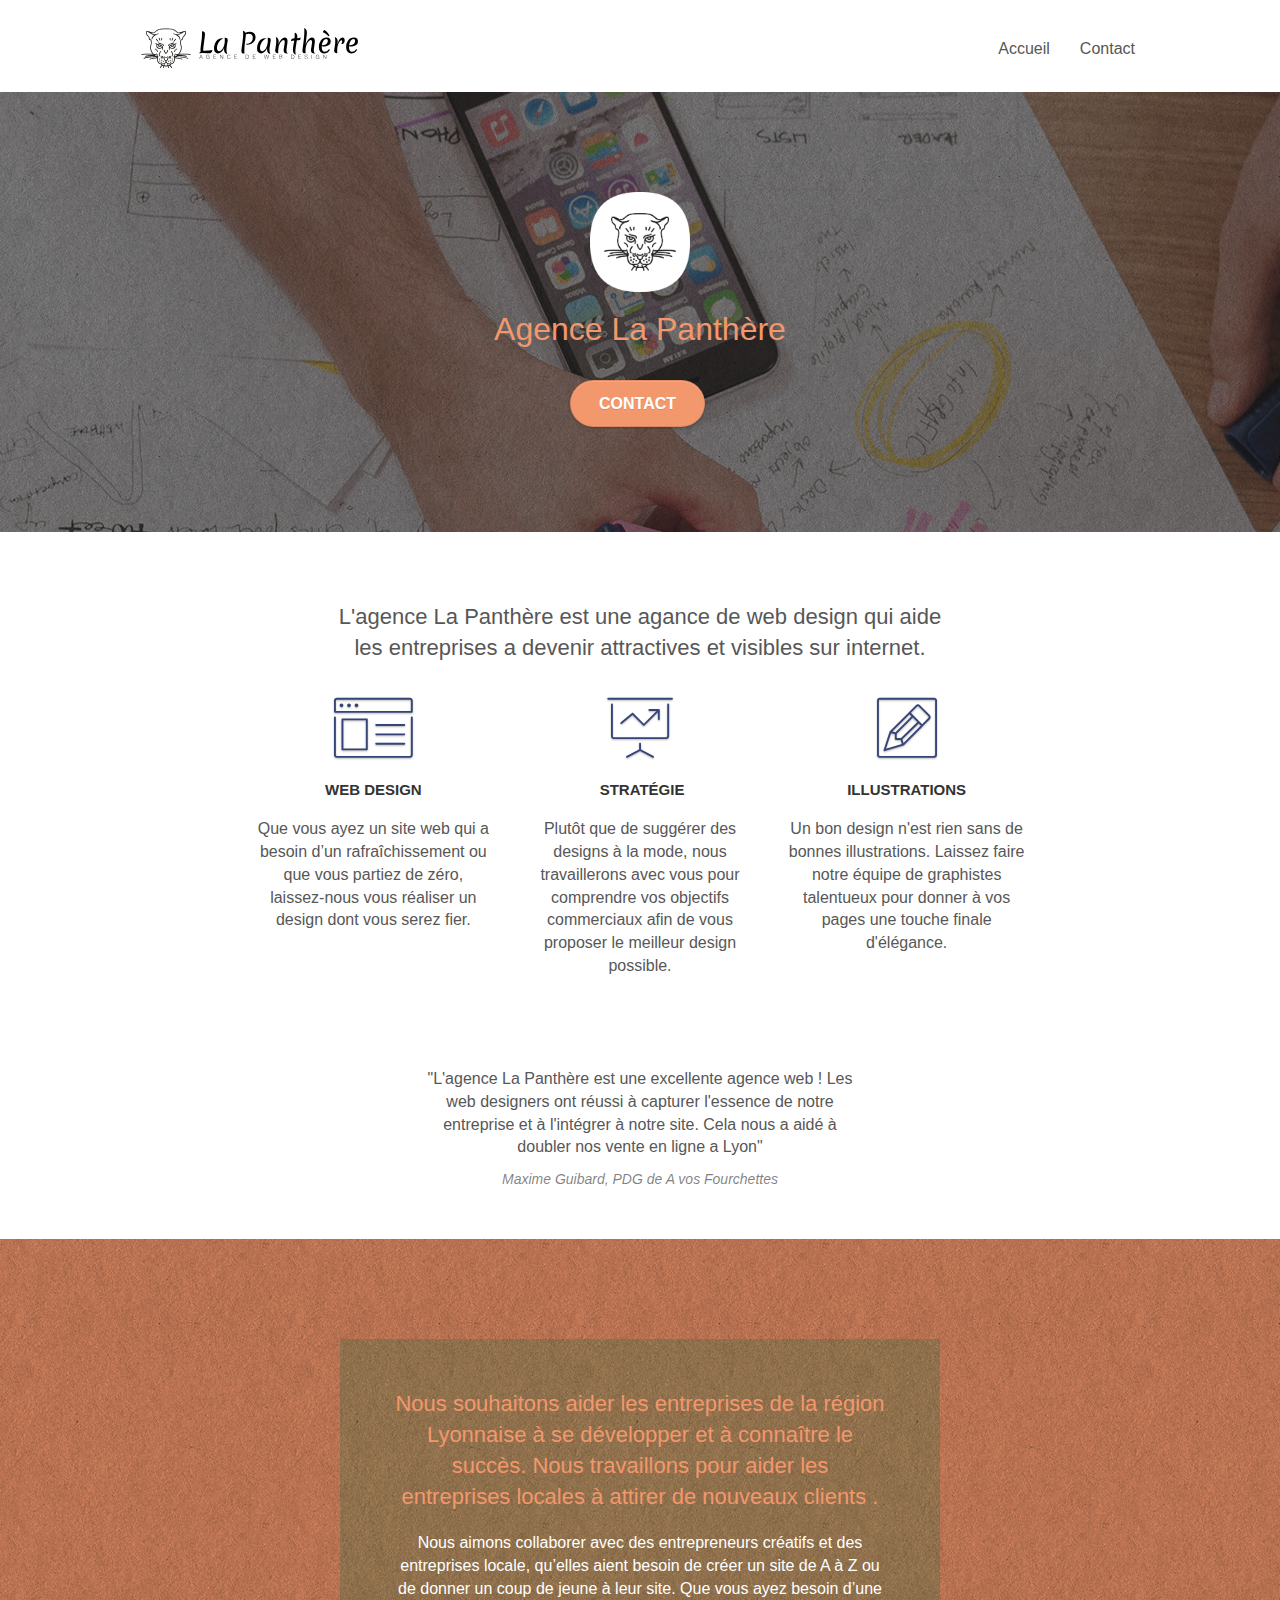
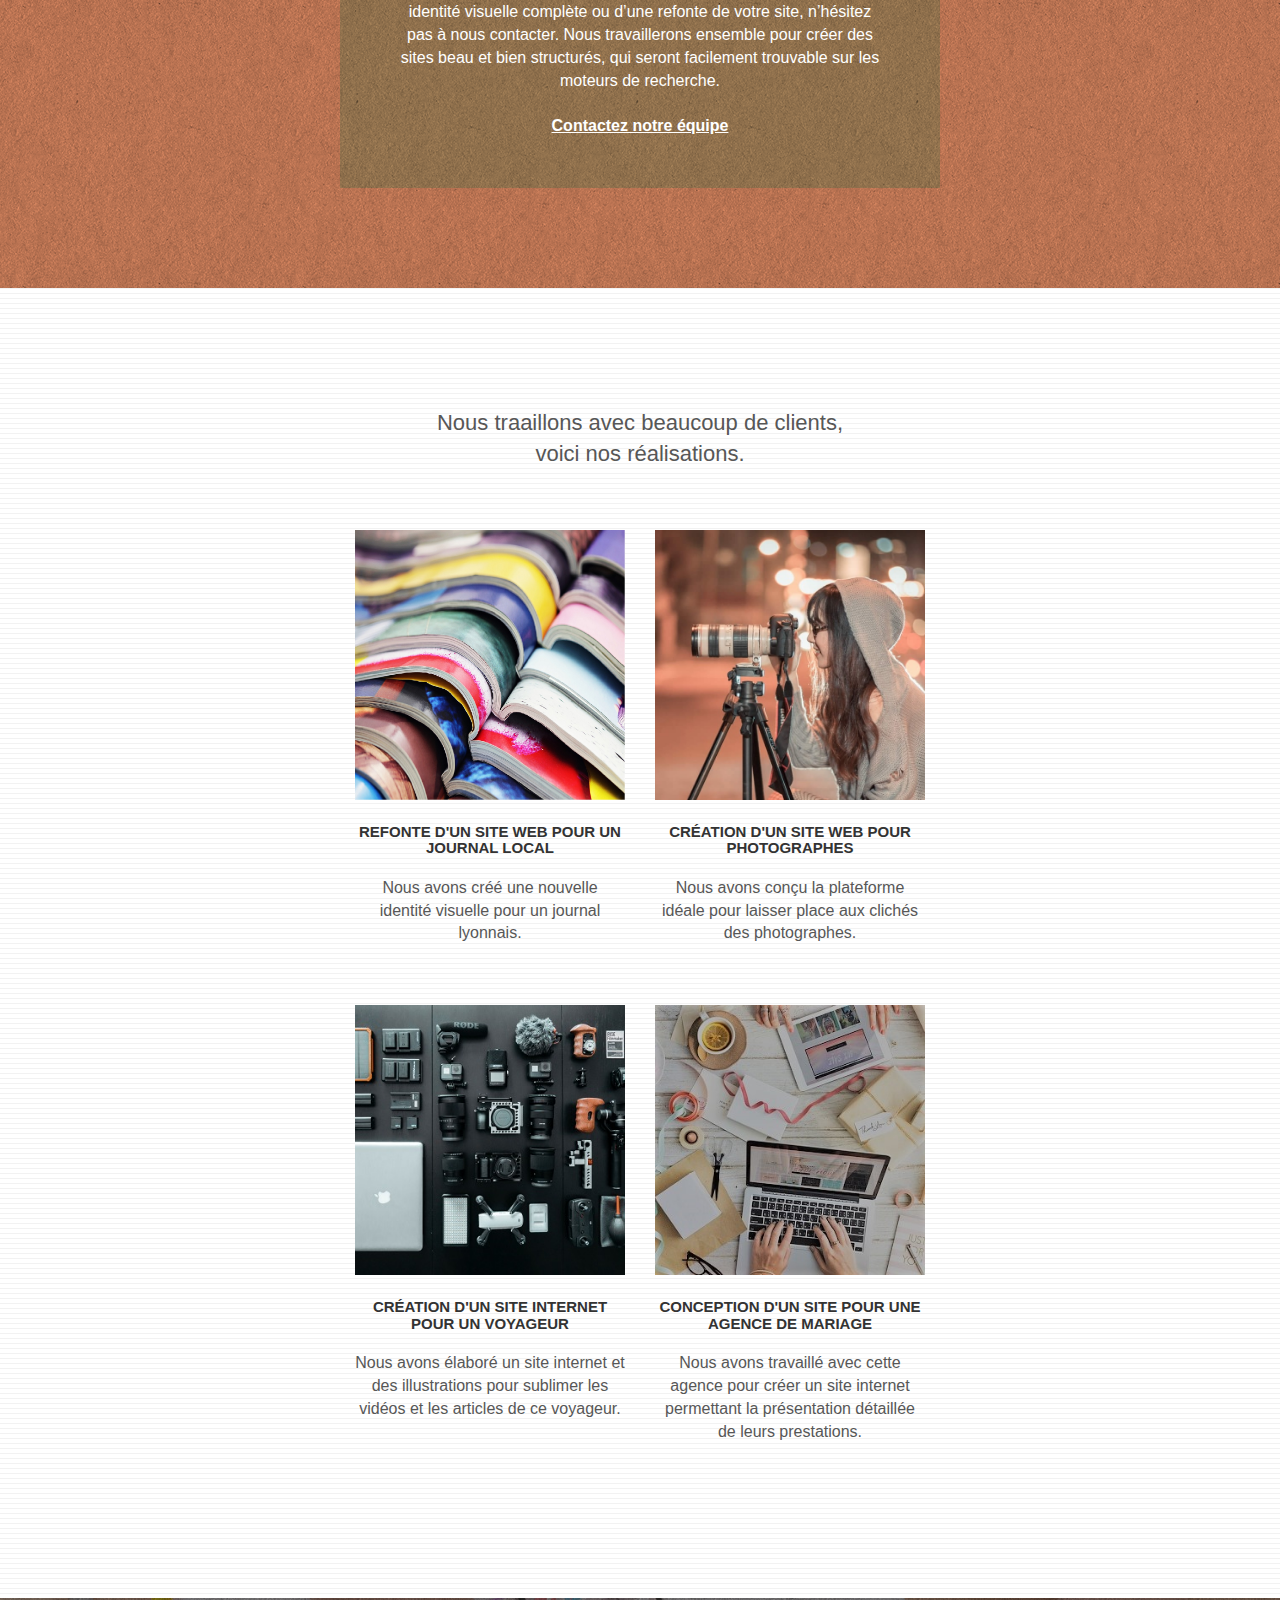
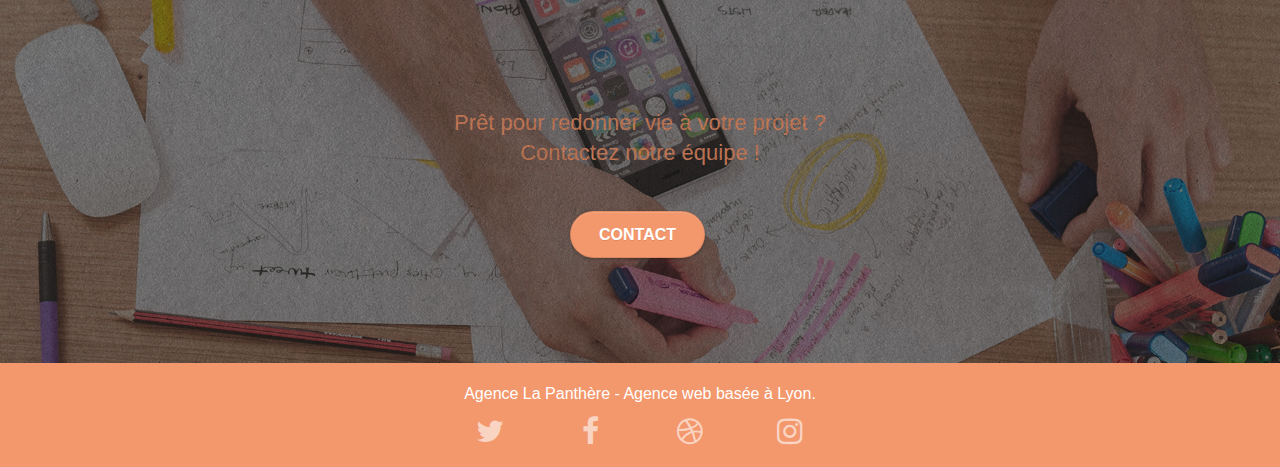
==== commit dd834227: "Optimisation globale du site, Suppression des black hat, suppression des lien dans le footer, ajoute" ====
--- a/index.html
+++ b/index.html
@@ -1,11 +1,10 @@
 <!doctype html>
-<html lang="Default">
+<html lang="fr">
 <head>
     <meta charset="utf-8">
-    <meta name="keywords" content="seo, google, site web, site internet, agence design paris, agence design, agence design,agence design,agence design,agence design,agence design,agence design,agence design,agence design">
-    <meta name="description" content="">
+    <meta name="description" content="La Panthère, agence web design, illustrations de site internet et de stratégie web.">
     <meta name="viewport" content="width=device-width, initial-scale=1.0, viewport-fit=cover">
-    <link rel="shortcut icon" type="image/png" href="favicon.jpg">
+    <link rel="icon" type="image/png" href="favicon.jpg">
     
 	<link rel="stylesheet" type="text/css" href="./css/bootstrap.css">
 	<link rel="stylesheet" type="text/css" href="style.css">
@@ -19,7 +18,7 @@
 	<script src="./js/jquery.touchSwipe.js" defer></script>
 	<script src="./js/gmaps.js"></script>
 
-    <title>.</title>
+    <title>La Panthère</title>
 
     
 <!-- Analytics -->
@@ -30,266 +29,238 @@
 <body>
 <!-- Principal conteneur -->
 <div class="page-container">
-    
-<!-- bloc-0 -->
-<div class="bloc bgc-white l-bloc " id="bloc-0">
-	<div class="container bloc-sm">
-
-		<nav class="navbar row">
-			<div class="navbar-header">
-				<div class="keywords" style="color:#cccccc;font-size:1px;">Agence web à paris, stratégie web, web design, illustrations, design de site web, site web, web, internet, site internet, site</div>
-				<a class="navbar-brand" href="index.html"><img src="img/agence-la-panthere-monochrome.svg" alt="paris web design logo agence web meilleure agence" height="40" /></a>
-				<div class="keywords" style="color:#cccccc;font-size:1px;">Agence web à paris, stratégie web, web design, illustrations, design de site web, site web, web, internet, site internet, site</div>
-				<button id="nav-toggle" type="button" class="ui-navbar-toggle navbar-toggle" data-toggle="collapse" data-target=".navbar-1">
-					<span class="sr-only">Toggle navigation</span><span class="icon-bar"></span><span class="icon-bar"></span><span class="icon-bar"></span>
-				</button>
-			</div>
-			<div class="collapse navbar-collapse navbar-1 special-dropdown-nav">
-				<ul class="site-navigation nav navbar-nav">
-					<li>
-						<a href="index.html">Accueil</a>
-					</li>
-					<li>
-					</li>
-					<li>
-						<a href="page2.html">page2 &gt;</a>
-					</li>
-				</ul>
-			</div>
-		</nav>
-	</div>
-</div>
+		
+	<!-- bloc-0 -->
+<header>
+	<div class="bloc bgc-white l-bloc " id="bloc-0">
+		<div class="container bloc-sm">
+
+			<nav class="navbar row">
+				<div class="navbar-header">
+					<a class="navbar-brand" href="index.html"><img src="img/agence-la-panthere-monochrome.svg" alt="logo agence web la panthere paris" height="40"></a>
+					<button id="nav-toggle" type="button" class="ui-navbar-toggle navbar-toggle" data-toggle="collapse" data-target=".navbar-1">
+						<span class="sr-only">Toggle navigation</span><span class="icon-bar"></span><span class="icon-bar"></span><span class="icon-bar"></span>
+					</button>
+				</div>
+				<div class="collapse navbar-collapse navbar-1 special-dropdown-nav">
+					<ul class="site-navigation nav navbar-nav">
+						<li>
+							<a href="index.html">Accueil</a>
+						</li>
+						<li>
+						</li>
+						<li>
+							<a href="page2.html">Contact</a>
+						</li>
+					</ul>
+				</div>
+			</nav>
+		</div>
+	</div>
+</header>
 <!-- bloc-0 END -->
 
 <!-- bloc-1-presentation -->
-<div class="bloc bgc-dark-slate-blue bg-banniere d-bloc bg-t-edge bloc-bg-texture texture-paper b-parallax" id="bloc-1-hero">
-	<div class="container bloc-lg">
-		<div class="row tight-width-whitespace">
-			<div class="col-sm-12">
-				<img src="img/logo.png" class="center-block image-resize-mode" width="100" alt="Agence La Panthère, agence web paris, création logo paris" />
-				<h1 class="text-center hero-bloc-text tc-white ">
-					Agence La Panthère
-				</h1>
-				<div class="text-center">
-					<a href="page2.html" class="btn btn-lg btn-clean btn-rd cta-hero btn-atomic-tangerine" id="cta-hero">Contact</a>
-				</div>
-			</div>
-		</div>
-	</div>
-</div>
+<main>
+	<div class="bloc bgc-dark-slate-blue bg-banniere d-bloc bg-t-edge bloc-bg-texture texture-paper b-parallax" id="bloc-1-hero">
+		<div class="container bloc-lg">
+			<div class="row tight-width-whitespace">
+				<div class="col-sm-12">
+					<img src="img/logo.png" class="center-block image-resize-mode" width="100" alt="Agence La Panthère, agence web paris, création logo paris">
+					<h1 class="text-center hero-bloc-text tc-white ">
+						Agence La Panthère
+					</h1>
+					<div class="text-center">
+						<a href="page2.html" class="btn btn-lg btn-clean btn-rd cta-hero btn-atomic-tangerine" id="cta-hero">Contact</a>
+					</div>
+				</div>
+			</div>
+		</div>
+	</div>
+</main>
 <!-- bloc-1-presentation END -->
 
 <!-- bloc-2-services -->
-<div class="bloc bgc-white l-bloc" id="bloc-2-services">
-	<div class="container bloc-md">
-		<div class="row">
-			<div class="col-sm-12 text-center">
-				<img alt="agence web, agence web paris, web design paris, stratégie web" src="img/title.png" />
-			</div>
-		</div>
-		<div class="row voffset-lg med-width-whitespace">
-			<div class="col-sm-4">
-				<div class="text-center">
-					<span class="et-icon-browser sm-shadow icon-dark-slate-blue icons icon-lg"></span>
-				</div>
-				<h3 class="mg-md text-center">
-					Web design
-				</h3>
-				<p class="text-center ">
-					Que vous ayez un site web qui a besoin d&rsquo;un rafraîchissement ou que vous partiez de zéro, laissez-nous vous réaliser un design dont vous serez fier.
-				</p>
-			</div>
-			<div class="col-sm-4">
-				<div class="text-center">
-					<span class="et-icon-presentation sm-shadow icon-dark-slate-blue icons icon-lg"></span>
-				</div>
-				<h3 class="mg-md text-center">
-					&nbsp;Stratégie
-				</h3>
-				<p class="text-center ">
-					Plutôt que de suggérer des designs à la mode, nous travaillerons avec vous pour comprendre vos objectifs commerciaux afin de vous proposer le meilleur design possible.<br>
-				</p>
-			</div>
-			<div class="col-sm-4">
-				<div class="text-center">
-					<span class="et-icon-edit sm-shadow icon-dark-slate-blue icons icon-lg"></span>
-				</div>
-				<h3 class="mg-md text-center">
-					Illustrations
-				</h3>
-				<p class="text-center ">
-					Un bon design n'est rien sans de bonnes illustrations. Laissez faire notre équipe de graphistes talentueux pour donner à vos pages une touche finale d'élégance.
-				</p>
-			</div>
-		</div>
-		<div class="row voffset-lg voffset">
-			<div class="col-xs-12 col-md-8 col-md-offset-2 text-center">
-				<img alt="agence web, agence web paris, web design paris, stratégie web" src="img/citation.png" />
-
-			</div>
-		</div>
-	</div>
-</div>
+<section>
+	<div class="bloc bgc-white l-bloc" id="bloc-2-services">
+		<div class="container bloc-md">
+			<div class="row">
+				<div class="col-sm-12 text-center">
+					<h2>L'agence La Panthère est une agance de web design qui aide <br>les entreprises a devenir attractives et visibles sur internet.</h2>
+				</div>
+			</div>
+			<div class="row voffset-lg med-width-whitespace">
+				<div class="col-sm-4">
+					<div class="text-center">
+						<span class="et-icon-browser sm-shadow icon-dark-slate-blue icons icon-lg"></span>
+					</div>
+					<h3 class="mg-md text-center">
+						Web design
+					</h3>
+					<p class="text-center ">
+						Que vous ayez un site web qui a besoin d&rsquo;un rafraîchissement ou que vous partiez de zéro, laissez-nous vous réaliser un design dont vous serez fier.
+					</p>
+				</div>
+				<div class="col-sm-4">
+					<div class="text-center">
+						<span class="et-icon-presentation sm-shadow icon-dark-slate-blue icons icon-lg"></span>
+					</div>
+					<h3 class="mg-md text-center">
+						&nbsp;Stratégie
+					</h3>
+					<p class="text-center ">
+						Plutôt que de suggérer des designs à la mode, nous travaillerons avec vous pour comprendre vos objectifs commerciaux afin de vous proposer le meilleur design possible.<br>
+					</p>
+				</div>
+				<div class="col-sm-4">
+					<div class="text-center">
+						<span class="et-icon-edit sm-shadow icon-dark-slate-blue icons icon-lg"></span>
+					</div>
+					<h3 class="mg-md text-center">
+						Illustrations
+					</h3>
+					<p class="text-center ">
+						Un bon design n'est rien sans de bonnes illustrations. Laissez faire notre équipe de graphistes talentueux pour donner à vos pages une touche finale d'élégance.
+					</p>
+				</div>
+			</div>
+			<div class="row voffset-lg voffset">
+				<div class="col-xs-12 col-md-8 col-md-offset-2 text-center">
+					<p>"L'agence La Panthère est une excellente agence web ! Les<br> web designers ont réussi à capturer l'essence de notre<br> entreprise et à l'intégrer à notre site. Cela nous a aidé à<br> doubler nos vente en ligne a Lyon"</p>
+					<cite>Maxime Guibard, PDG de A vos Fourchettes</cite>
+				</div>
+			</div>
+		</div>
+	</div>
+</section>
 <!-- bloc-2-services END -->
 
 <!-- bloc-3-what-i-do -->
-<div class="bloc tc-white bgc-atomic-tangerine bg-presentation d-bloc bloc-bg-texture texture-paper b-parallax" id="bloc-3-what-i-do">
-	<div class="container bloc-lg">
-		<div class="row tight-width-whitespace black-background">
-			<div class="col-sm-12">
+<section>
+	<div class="bloc tc-white bgc-atomic-tangerine bg-presentation d-bloc bloc-bg-texture texture-paper b-parallax" id="bloc-3-what-i-do">
+		<div class="container bloc-lg">
+			<div class="row tight-width-whitespace black-background">
+				<div class="col-sm-12">
+					<h2 class="mg-md text-center tc-white">
+						Nous souhaitons aider les entreprises de la région Lyonnaise à se développer et à connaître le succès. Nous travaillons pour aider les entreprises locales à attirer de nouveaux clients .<br>
+					</h2>
+					<p class="text-center white">
+						Nous aimons collaborer avec des entrepreneurs créatifs et des entreprises locale, qu’elles aient besoin de créer un site de A à Z ou de donner un coup de jeune à leur site. Que vous ayez besoin d’une identité visuelle complète ou d’une refonte de votre site, n’hésitez pas à nous contacter. Nous travaillerons ensemble pour créer des sites beau et bien structurés, qui seront facilement trouvable sur les moteurs de recherche. <br><br><a class="ltc-white bold-link" href="page2.html">Contactez notre équipe</a><br>
+					</p>
+				</div>
+			</div>
+		</div>
+	</div>
+</section>
+<!-- bloc-3-what-i-do END -->
+
+<!-- bloc-4-portfolio -->
+<section>
+	<div class="bloc bgc-white bg-lines-h2-bg bg-repeat l-bloc" id="bloc-4-portfolio">
+		<div class="container bloc-lg">
+			<div class="row">
+				<div class="col-sm-12 text-center">
+					<h2>Nous traaillons avec beaucoup de clients,<br> voici nos réalisations.</h2>
+				</div>
+			</div>
+			<div class="row tight-width-whitespace portfolio-row">
+				<div class="col-sm-6">
+					<a href="#" data-lightbox="img/1.jpg" data-gallery-id="gallery-1" data-caption="Refonte d'un site web pour un journal local" data-frame="snapshot-lb"><img src="img/1.jpg" alt="paris web design logo agence web meilleure agence et refonte site web journal" class="img-responsive portfolio-thumb"></a>
+					<h3 class="mg-md text-center">
+						Refonte d'un site web pour un journal local
+					</h3>
+					<p class="text-center">
+						Nous avons créé une nouvelle identité visuelle pour un journal lyonnais.
+					</p>
+				</div>
+				<div class="col-sm-6">
+					<a href="#" data-lightbox="img/2.jpg" data-gallery-id="gallery-1" data-caption="Création d'un site web pour photographes" data-frame="snapshot-lb"><img src="img/2.jpg" class="img-responsive portfolio-thumb" alt="paris web design logo agence web meilleure agence, Création d'un site web pour photographes"></a>
+					<h3 class="mg-md text-center">
+						Création d'un site web pour photographes
+					</h3>
+					<p class="text-center">
+						Nous avons conçu la plateforme idéale pour laisser place aux clichés des photographes.
+					</p>
+				</div>
+			</div>
+			<div class="row tight-width-whitespace portfolio-row">
+				<div class="col-sm-6">
+					<a href="#" data-lightbox="img/3.bmp" data-gallery-id="gallery-1" data-caption="Création d'un site internet pour un voyageur" data-frame="snapshot-lb"><img src="img/3.bmp" class="img-responsive portfolio-thumb" alt="paris web design logo agence web meilleure agence, Création d'un site web pour voyageur"></a>
+					<h3 class="mg-md text-center">
+						Création d'un site internet pour un voyageur
+					</h3>
+					<p class="text-center">
+						Nous avons élaboré un site internet et des illustrations pour sublimer les vidéos et les articles de ce voyageur.
+					</p>
+				</div>
+				<div class="col-sm-6">
+					<a href="#" data-lightbox="img/4.bmp" data-gallery-id="gallery-1" data-caption="Conception d'un site pour une agence de mariage" data-frame="snapshot-lb"><img src="img/4.bmp" class="img-responsive portfolio-thumb" alt="paris web design logo agence web meilleure agence, Création d'un site web pour agence de mariage"></a>
+					<h3 class="mg-md text-center">
+						Conception d'un site pour une agence de mariage
+					</h3>
+					<p class="text-center">
+						Nous avons travaillé avec cette agence pour créer un site internet permettant la présentation détaillée de leurs prestations.
+					</p>
+				</div>
+			</div>
+		</div>
+	</div>
+</section>
+<!-- bloc-4-portfolio END -->
+
+<!-- bloc-5-cta -->
+<section>
+	<div class="bloc bgc-dark-slate-blue bg-banniere d-bloc bloc-bg-texture texture-paper" id="bloc-5-cta">
+		<div class="container bloc-lg">
+			<div class="row">
 				<h2 class="mg-md text-center tc-white">
-					Nous souhaitons aider les entreprises de la région Lyonnaise à se développer et à connaître le succès. Nous travaillons pour aider les entreprises locales à attirer de nouveaux clients .<br>
+					Prêt pour redonner vie à votre projet ?<br>Contactez notre équipe !
 				</h2>
-				<p class="text-center white">
-					Nous aimons collaborer avec des entrepreneurs créatifs et des entreprises locale, qu’elles aient besoin de créer un site de A à Z ou de donner un coup de jeune à leur site. Que vous ayez besoin d’une identité visuelle complète ou d’une refonte de votre site, n’hésitez pas à nous contacter. Nous travaillerons ensemble pour créer des sites beau et bien structurés, qui seront facilement trouvable sur les moteurs de recherche. <br><br><a class="ltc-white bold-link" href="page2.html">Contactez notre équipe</a><br>
-				</p>
-			</div>
-		</div>
-	</div>
-</div>
-<!-- bloc-3-what-i-do END -->
-
-<!-- bloc-4-portfolio -->
-<div class="bloc bgc-white bg-lines-h2-bg bg-repeat l-bloc" id="bloc-4-portfolio">
-	<div class="container bloc-lg">
-		<div class="row">
-			<div class="col-sm-12 text-center">
-				<img alt="agence web, agence web paris, web design paris, stratégie web" src="img/title2.png" />
-			</div>
-		</div>
-		<div class="row tight-width-whitespace portfolio-row">
-			<div class="col-sm-6">
-				<a href="#" data-lightbox="img/1.jpg" data-gallery-id="gallery-1" data-caption="Refonte d'un site web pour un journal local" data-frame="snapshot-lb"><img src="img/1.jpg" alt="paris web design logo agence web meilleure agence et refonte site web journal" class="img-responsive portfolio-thumb" /></a>
-				<h3 class="mg-md text-center">
-					Refonte d'un site web pour un journal local
-				</h3>
-				<p class="text-center">
-					Nous avons créé une nouvelle identité visuelle pour un journal lyonnais.
-				</p>
-			</div>
-			<div class="col-sm-6">
-				<a href="#" data-lightbox="img/2.jpg" data-gallery-id="gallery-1" data-caption="Création d'un site web pour photographes" data-frame="snapshot-lb"><img src="img/2.jpg" class="img-responsive portfolio-thumb" alt="paris web design logo agence web meilleure agence, Création d'un site web pour photographes" /></a>
-				<h3 class="mg-md text-center">
-					Création d'un site web pour photographes
-				</h3>
-				<p class="text-center">
-					Nous avons conçu la plateforme idéale pour laisser place aux clichés des photographes.
-				</p>
-			</div>
-		</div>
-		<div class="row tight-width-whitespace portfolio-row">
-			<div class="col-sm-6">
-				<a href="#" data-lightbox="img/3.bmp" data-gallery-id="gallery-1" data-caption="Création d'un site internet pour un voyageur" data-frame="snapshot-lb"><img src="img/3.bmp" class="img-responsive portfolio-thumb" alt="paris web design logo agence web meilleure agence, Création d'un site web pour voyageur"/></a>
-				<h3 class="mg-md text-center">
-					Création d'un site internet pour un voyageur
-				</h3>
-				<p class="text-center">
-					Nous avons élaboré un site internet et des illustrations pour sublimer les vidéos et les articles de ce voyageur.
-				</p>
-			</div>
-			<div class="col-sm-6">
-				<a href="#" data-lightbox="img/4.bmp" data-gallery-id="gallery-1" data-caption="Conception d'un site pour une agence de mariage" data-frame="snapshot-lb"><img src="img/4.bmp" class="img-responsive portfolio-thumb" alt="paris web design logo agence web meilleure agence, Création d'un site web pour agence de mariage" /></a>
-				<h3 class="mg-md text-center">
-					Conception d'un site pour une agence de mariage
-				</h3>
-				<p class="text-center">
-					Nous avons travaillé avec cette agence pour créer un site internet permettant la présentation détaillée de leurs prestations.
-				</p>
-			</div>
-		</div>
-	</div>
-</div>
-<!-- bloc-4-portfolio END -->
-
-<!-- bloc-5-cta -->
-<div class="bloc bgc-dark-slate-blue bg-banniere d-bloc bloc-bg-texture texture-paper" id="bloc-5-cta">
-	<div class="container bloc-lg">
-		<div class="row">
-			<h2 class="mg-md text-center tc-white">
-				Prêt pour redonner vie à votre projet ?<br>Contactez notre équipe !
-			</h2>
-			<div class="col-sm-12 text-center">
-				<a href="page2.html" class="btn btn-atomic-tangerine btn-clean btn-rd btn-lg cta-hero">Contact</a>
-			</div>
-		</div>
-	</div>
-</div>
+				<div class="col-sm-12 text-center">
+					<a href="page2.html" class="btn btn-atomic-tangerine btn-clean btn-rd btn-lg cta-hero">Contact</a>
+				</div>
+			</div>
+		</div>
+	</div>
+</section>
 <!-- bloc-5-cta END -->
 
 <!-- Footer - bloc-8 -->
-<div class="bloc bgc-atomic-tangerine d-bloc" id="bloc-8">
-	<div class="container bloc-sm">
-		<div class="row">
-			<div class="col-sm-12">
-				<p class="text-center white">
-					Agence La Panthère - Agence web basée à Lyon.<br>
-				</p>
-				<div class="row row-no-gutters social">
-					<div class="col-sm-3">
-						<div class="text-center">
-							<a class="social" href="index.html"><span class="fa fa-twitter icon-md"></span></a>
-						</div>
-					</div>
-					<div class="col-sm-3">
-						<div class="text-center">
-							<a class="social" href="index.html"><span class="fa fa-facebook icon-md"></span></a>
-						</div>
-					</div>
-					<div class="col-sm-3">
-						<div class="text-center">
-							<a class="social" href="index.html"><span class="fa fa-dribbble icon-md"></span></a>
-						</div>
-					</div>
-					<div class="col-sm-3">
-						<div class="text-center">
-							<a class="social" href="index.html"><span class="fa fa-instagram icon-md"></span></a>
-						</div>
-					</div>
-					<div class="keywords" style="color:#F3976C;">Agence web à paris, stratégie web, web design, illustrations, design de site web, site web, web, internet, site internet, site</div>
-				</div>
-				<div class="row">
-					<div class="col-sm-4">
-						Partenaires
-							<ul>
-								<li><a href="voiture.com">voiture.com</a></li>
-								<li><a href="pizza.com">pizza.com</a></li>
-								<li><a href="matoiture.com">matoiture.com</a></li>
-								<li><a href="immobilierseo.com">immobilierseo.com</a></li>
-							</ul>		
-					</div>
-					<div class="col-sm-4">
-						Annuaires liste 1
-						<ul>
-							<li><a href="annuaireagence.com">annuaireagence.com</a></li>
-							<li><a href="annuaireseo.com">annuaireseo.com</a></li>
-							<li><a href="annuairemarketing.com">annuairemarketing.com</a></li>
-							<li><a href="123seoture.com">123seo.com</a></li>
-							<li><a href="123site.com">123site.com</a></li>
-							<li><a href="annuairewordpress.com">annuairewordpress.com</a></li>
-							<li><a href="listeagence.com">listeagence.com</a></li>
-							<li><a href="meilleuresagencesparis.com">meilleuresagencesparis.com</a></li>
-							<li><a href="listeseo.com">listeseo.com</a></li>
-						</ul>
-					</div>
-					<div class="col-sm-4">
-						Annuaires liste 2
-						<ul>
-							<li><a href="betterseo.com">betterseo.com</a></li>
-							<li><a href="ameliorerseo.com">ameliorerseo.com</a></li>
-							<li><a href="seojuicelien.com">seojuicelien.com</a></li>
-							<li><a href="meilleursliens.com">meilleursliens.com</a></li>
-							<li><a href="liensagogo.com">liensagogo.com</a></li>
-							<li><a href="backlink.com">backlink.com</a></li>
-							<li><a href="linkjuiceannuaire.com">linkjuiceannuaire.com</a></li>
-							<li><a href="remontersurgoogle.com">remontersurgoogle.com</a></li>
-							<li><a href="vraiseofiable.com">vraiseofiable.com</a></li>
-						</ul>
-					</div>
-				</div>
-			</div>
-		</div>
-	</div>
-</div>
+<footer>
+	<div class="bloc bgc-atomic-tangerine d-bloc" id="bloc-8">
+		<div class="container bloc-sm">
+			<div class="row">
+				<div class="col-sm-12">
+					<p class="text-center white">
+						Agence La Panthère - Agence web basée à Lyon.<br>
+					</p>
+					<div class="row row-no-gutters social">
+						<div class="col-sm-3">
+							<div class="text-center">
+								<a class="social" href="https://twitter.com/"><span class="fa fa-twitter icon-md"></span></a>
+							</div>
+						</div>
+						<div class="col-sm-3">
+							<div class="text-center">
+								<a class="social" href="https://www.facebook.com/"><span class="fa fa-facebook icon-md"></span></a>
+							</div>
+						</div>
+						<div class="col-sm-3">
+							<div class="text-center">
+								<a class="social" href="https://dribbble.com/"><span class="fa fa-dribbble icon-md"></span></a>
+							</div>
+						</div>
+						<div class="col-sm-3">
+							<div class="text-center">
+								<a class="social" href="https://www.instagram.com/?hl=fr"><span class="fa fa-instagram icon-md"></span></a>
+							</div>
+						</div>
+					</div>
+				</div>
+			</div>
+		</div>
+	</div>
+</footer>
 <!-- Footer - bloc-8 END -->
 
 </div>
--- a/style.css
+++ b/style.css
@@ -677,7 +677,7 @@
 }
 
 p {
-    font-size: 11px;
+    font-size: 16px;
 }
 
 .tight-width-whitespace {
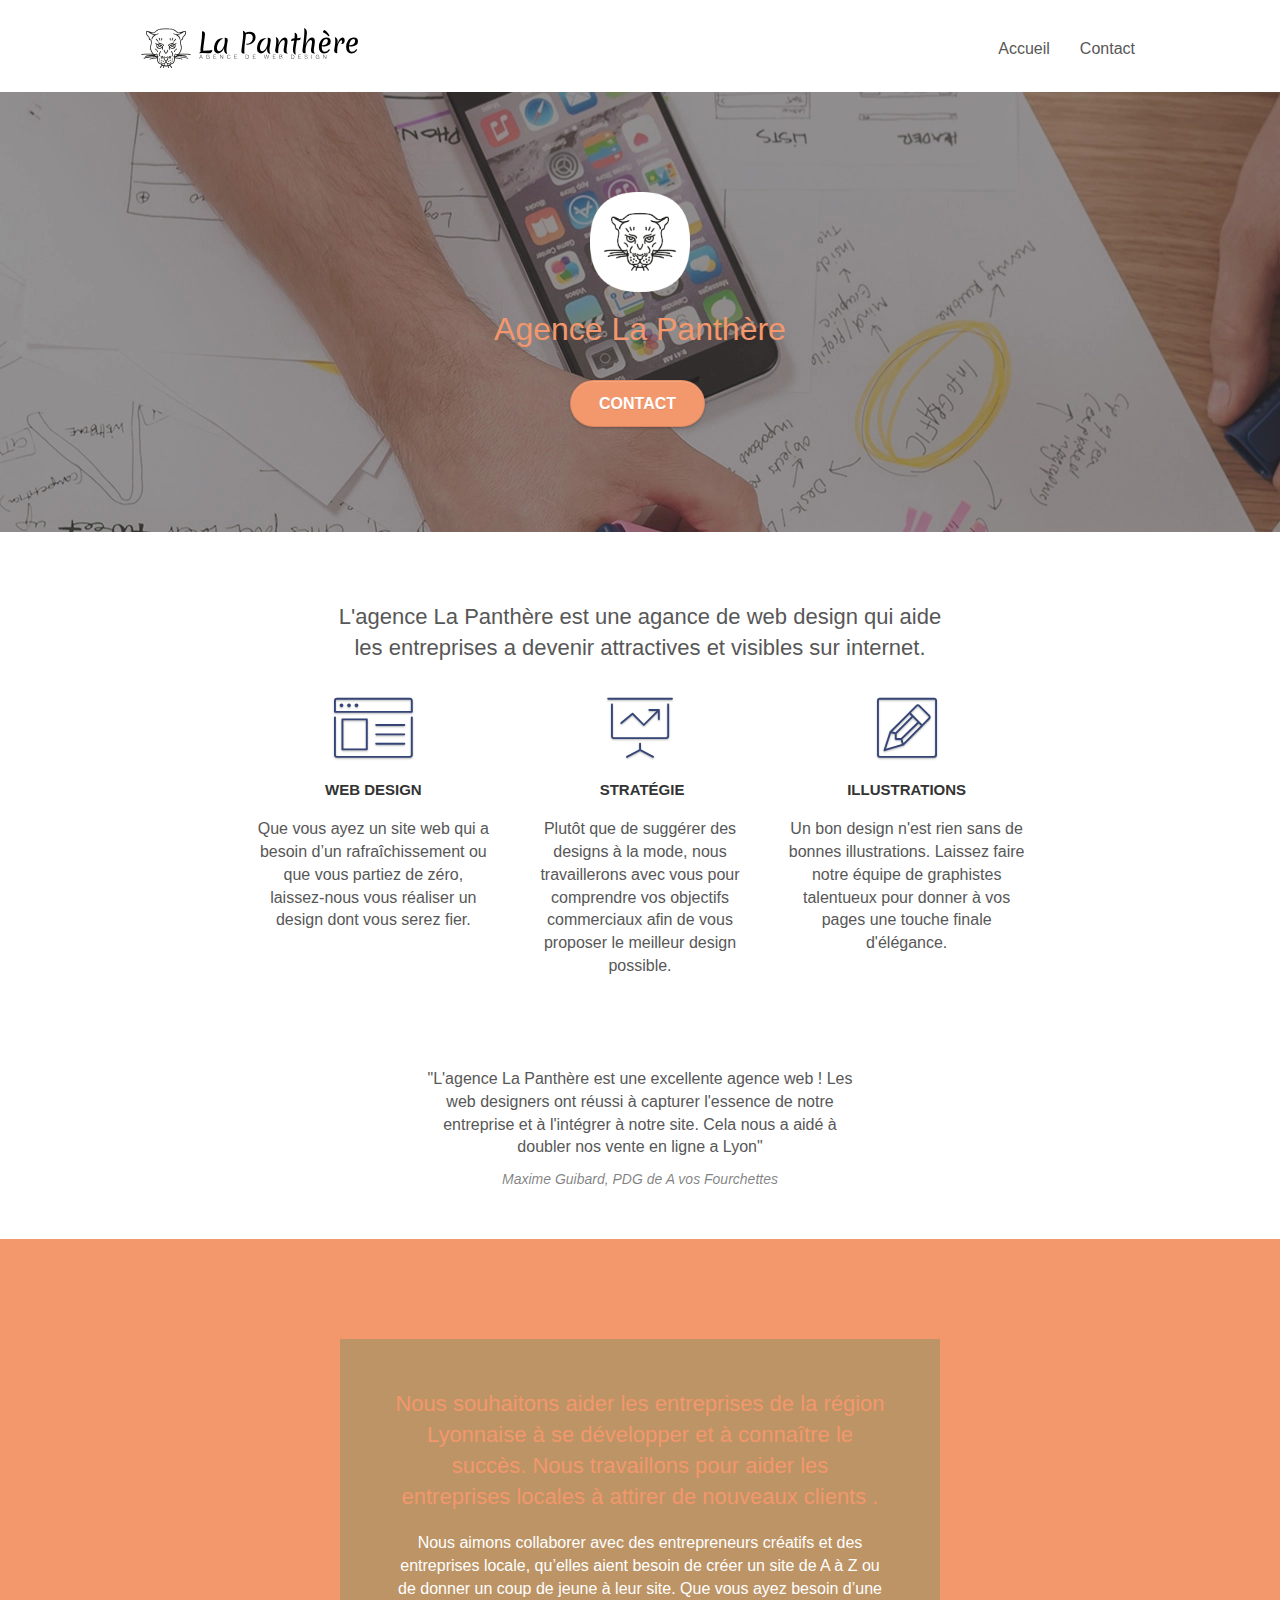
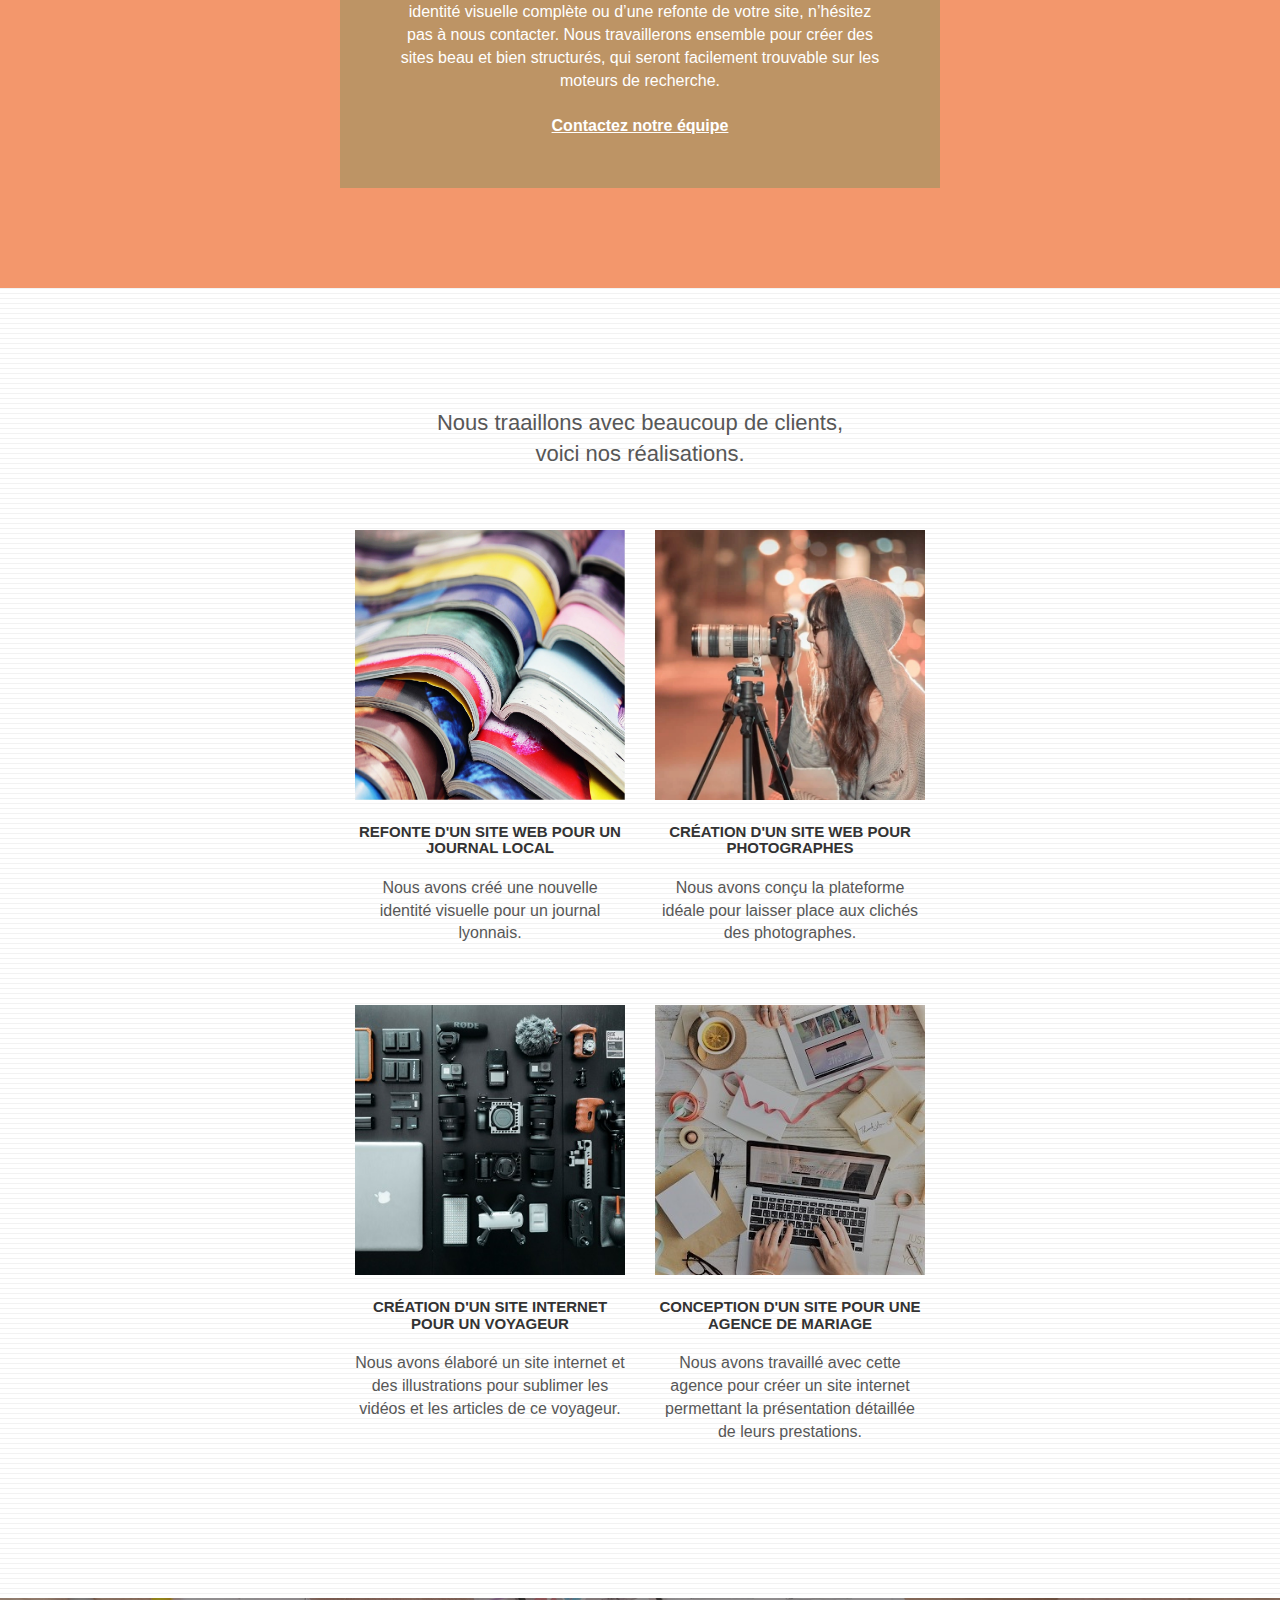
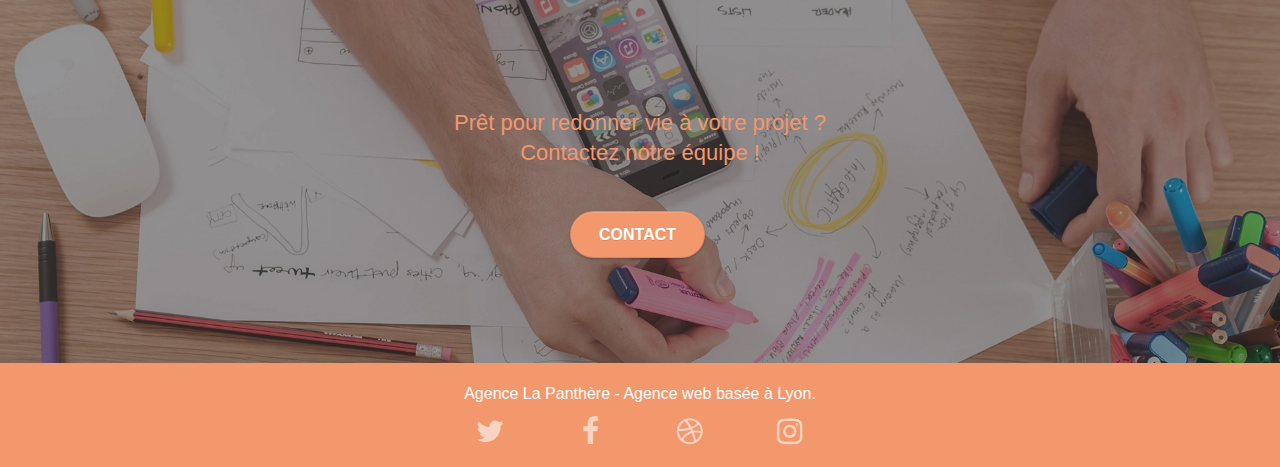
==== commit 2fe04ae9: "Changement du format d'image en webp, réglage des lien du footer, amélioration global du site" ====
--- a/index.html
+++ b/index.html
@@ -4,7 +4,7 @@
     <meta charset="utf-8">
     <meta name="description" content="La Panthère, agence web design, illustrations de site internet et de stratégie web.">
     <meta name="viewport" content="width=device-width, initial-scale=1.0, viewport-fit=cover">
-    <link rel="icon" type="image/png" href="favicon.jpg">
+    <link rel="icon" type="image/ico" href="logo.ico">
     
 	<link rel="stylesheet" type="text/css" href="./css/bootstrap.css">
 	<link rel="stylesheet" type="text/css" href="style.css">
@@ -48,8 +48,6 @@
 							<a href="index.html">Accueil</a>
 						</li>
 						<li>
-						</li>
-						<li>
 							<a href="page2.html">Contact</a>
 						</li>
 					</ul>
@@ -165,7 +163,7 @@
 			</div>
 			<div class="row tight-width-whitespace portfolio-row">
 				<div class="col-sm-6">
-					<a href="#" data-lightbox="img/1.jpg" data-gallery-id="gallery-1" data-caption="Refonte d'un site web pour un journal local" data-frame="snapshot-lb"><img src="img/1.jpg" alt="paris web design logo agence web meilleure agence et refonte site web journal" class="img-responsive portfolio-thumb"></a>
+					<a href="#" data-lightbox="img/1.webp" data-gallery-id="gallery-1" data-caption="Refonte d'un site web pour un journal local" data-frame="snapshot-lb"><img src="img/1.webp" alt="paris web design logo agence web meilleure agence et refonte site web journal" class="img-responsive portfolio-thumb"></a>
 					<h3 class="mg-md text-center">
 						Refonte d'un site web pour un journal local
 					</h3>
@@ -174,7 +172,7 @@
 					</p>
 				</div>
 				<div class="col-sm-6">
-					<a href="#" data-lightbox="img/2.jpg" data-gallery-id="gallery-1" data-caption="Création d'un site web pour photographes" data-frame="snapshot-lb"><img src="img/2.jpg" class="img-responsive portfolio-thumb" alt="paris web design logo agence web meilleure agence, Création d'un site web pour photographes"></a>
+					<a href="#" data-lightbox="img/2.webp" data-gallery-id="gallery-1" data-caption="Création d'un site web pour photographes" data-frame="snapshot-lb"><img src="img/2.webp" class="img-responsive portfolio-thumb" alt="paris web design logo agence web meilleure agence, Création d'un site web pour photographes"></a>
 					<h3 class="mg-md text-center">
 						Création d'un site web pour photographes
 					</h3>
@@ -185,7 +183,7 @@
 			</div>
 			<div class="row tight-width-whitespace portfolio-row">
 				<div class="col-sm-6">
-					<a href="#" data-lightbox="img/3.bmp" data-gallery-id="gallery-1" data-caption="Création d'un site internet pour un voyageur" data-frame="snapshot-lb"><img src="img/3.bmp" class="img-responsive portfolio-thumb" alt="paris web design logo agence web meilleure agence, Création d'un site web pour voyageur"></a>
+					<a href="#" data-lightbox="img/3.webp" data-gallery-id="gallery-1" data-caption="Création d'un site internet pour un voyageur" data-frame="snapshot-lb"><img src="img/3.webp" class="img-responsive portfolio-thumb" alt="paris web design logo agence web meilleure agence, Création d'un site web pour voyageur"></a>
 					<h3 class="mg-md text-center">
 						Création d'un site internet pour un voyageur
 					</h3>
@@ -194,7 +192,7 @@
 					</p>
 				</div>
 				<div class="col-sm-6">
-					<a href="#" data-lightbox="img/4.bmp" data-gallery-id="gallery-1" data-caption="Conception d'un site pour une agence de mariage" data-frame="snapshot-lb"><img src="img/4.bmp" class="img-responsive portfolio-thumb" alt="paris web design logo agence web meilleure agence, Création d'un site web pour agence de mariage"></a>
+					<a href="#" data-lightbox="img/4.webp" data-gallery-id="gallery-1" data-caption="Conception d'un site pour une agence de mariage" data-frame="snapshot-lb"><img src="img/4.webp" class="img-responsive portfolio-thumb" alt="paris web design logo agence web meilleure agence, Création d'un site web pour agence de mariage"></a>
 					<h3 class="mg-md text-center">
 						Conception d'un site pour une agence de mariage
 					</h3>
@@ -237,22 +235,22 @@
 					<div class="row row-no-gutters social">
 						<div class="col-sm-3">
 							<div class="text-center">
-								<a class="social" href="https://twitter.com/"><span class="fa fa-twitter icon-md"></span></a>
-							</div>
-						</div>
-						<div class="col-sm-3">
-							<div class="text-center">
-								<a class="social" href="https://www.facebook.com/"><span class="fa fa-facebook icon-md"></span></a>
-							</div>
-						</div>
-						<div class="col-sm-3">
-							<div class="text-center">
-								<a class="social" href="https://dribbble.com/"><span class="fa fa-dribbble icon-md"></span></a>
-							</div>
-						</div>
-						<div class="col-sm-3">
-							<div class="text-center">
-								<a class="social" href="https://www.instagram.com/?hl=fr"><span class="fa fa-instagram icon-md"></span></a>
+								<a class="social" aria-label="lien-twitter" href="https://twitter.com/"><span class="fa fa-twitter icon-md"></span></a>
+							</div>
+						</div>
+						<div class="col-sm-3">
+							<div class="text-center">
+								<a class="social" aria-label="lien-facebook" href="https://www.facebook.com/"><span class="fa fa-facebook icon-md"></span></a>
+							</div>
+						</div>
+						<div class="col-sm-3">
+							<div class="text-center">
+								<a class="social" aria-label="lien-dribbble" href="https://dribbble.com/"><span class="fa fa-dribbble icon-md"></span></a>
+							</div>
+						</div>
+						<div class="col-sm-3">
+							<div class="text-center">
+								<a class="social" aria-label="lien-instagram" href="https://www.instagram.com/?hl=fr"><span class="fa fa-instagram icon-md"></span></a>
 							</div>
 						</div>
 					</div>
--- a/style.css
+++ b/style.css
@@ -810,19 +810,19 @@
 }
 
 .bg-dots-bg {
-    background-image: url("img/dots-bg.png");
+    background-image: url("img/dots-bg.webp");
 }
 
 .bg-lines-h2-bg {
-    background-image: url("img/lines-h2-bg.png");
+    background-image: url("img/lines-h2-bg.webp");
 }
 
 .bg-banniere {
-    background-image: url("img/agence-la-panthere.jpg");
+    background-image: url("img/agence-la-panthere.webp");
 }
 
 .bg-presentation {
-    background-image: url("img/image-de-presentation.bmp");
+    background-image: url("img/image-de-presentation.webp");
 }
 
 @media (max-width: 1024px) {
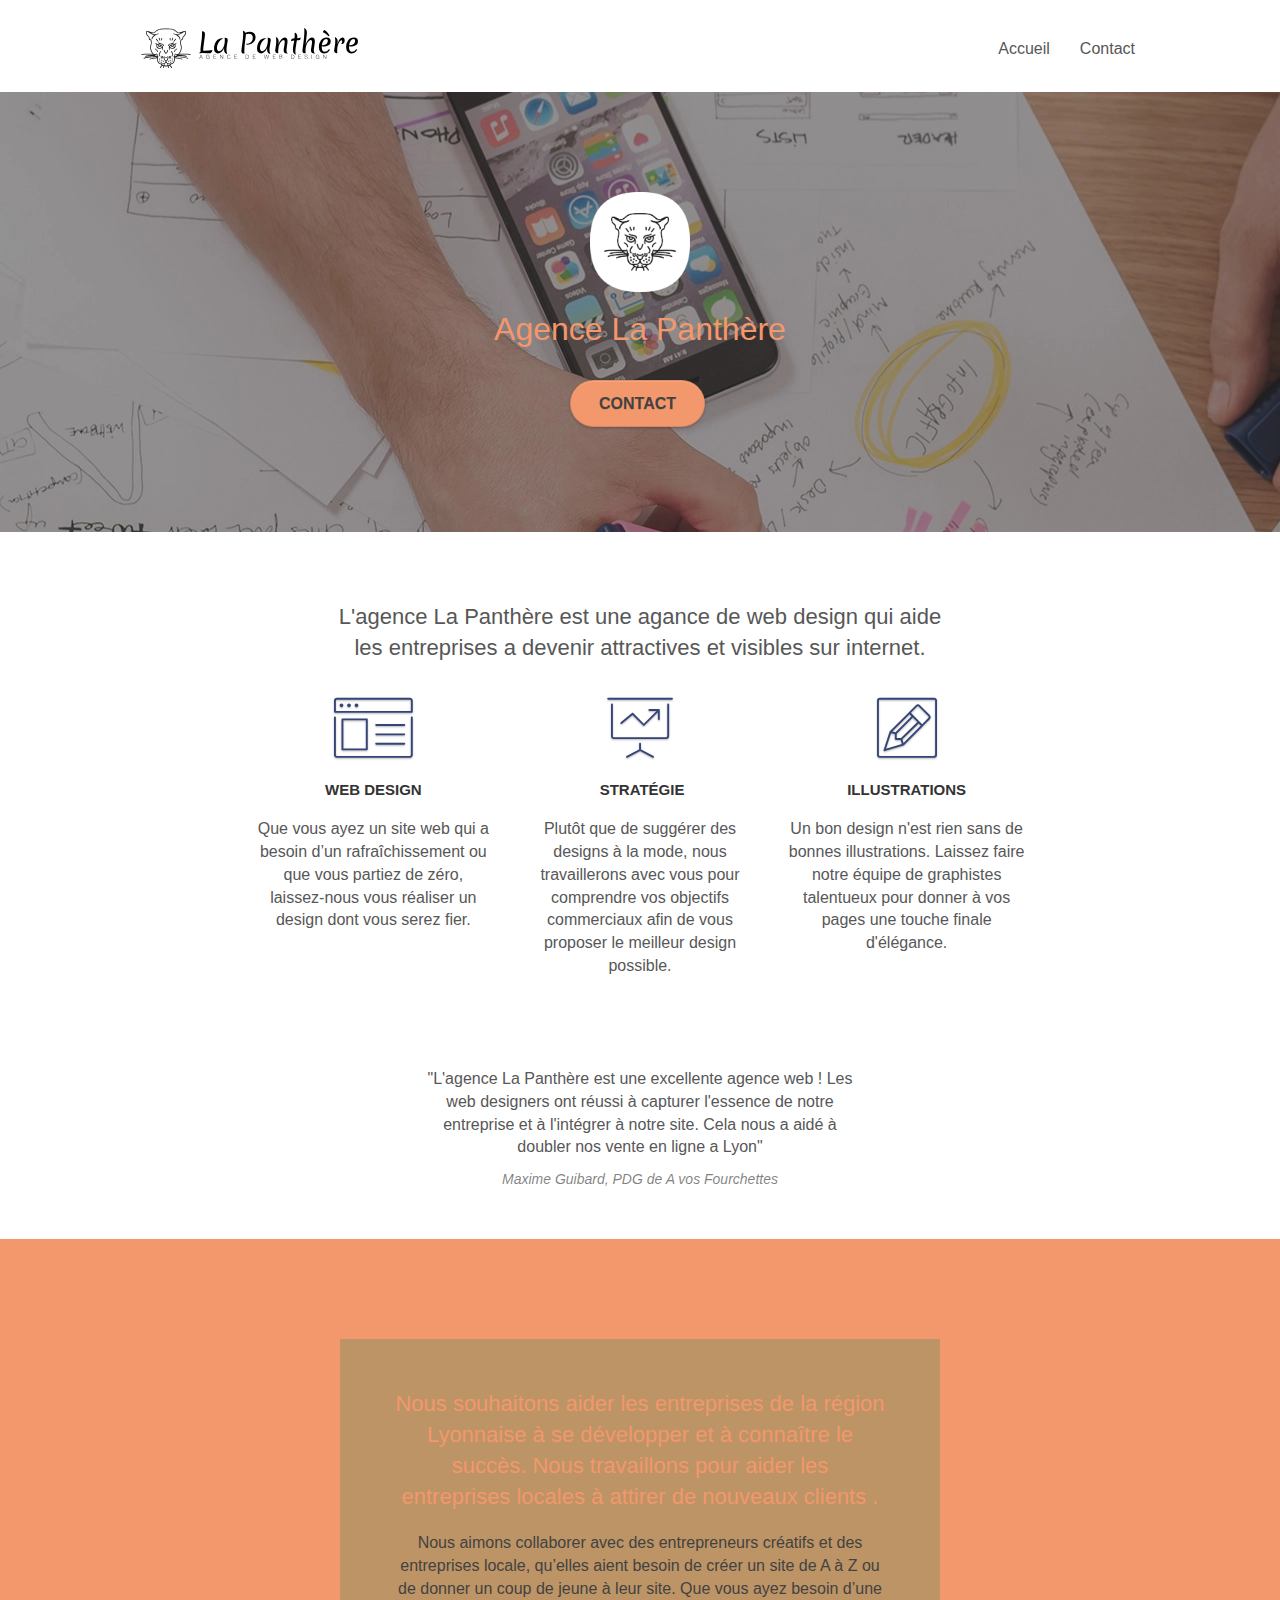
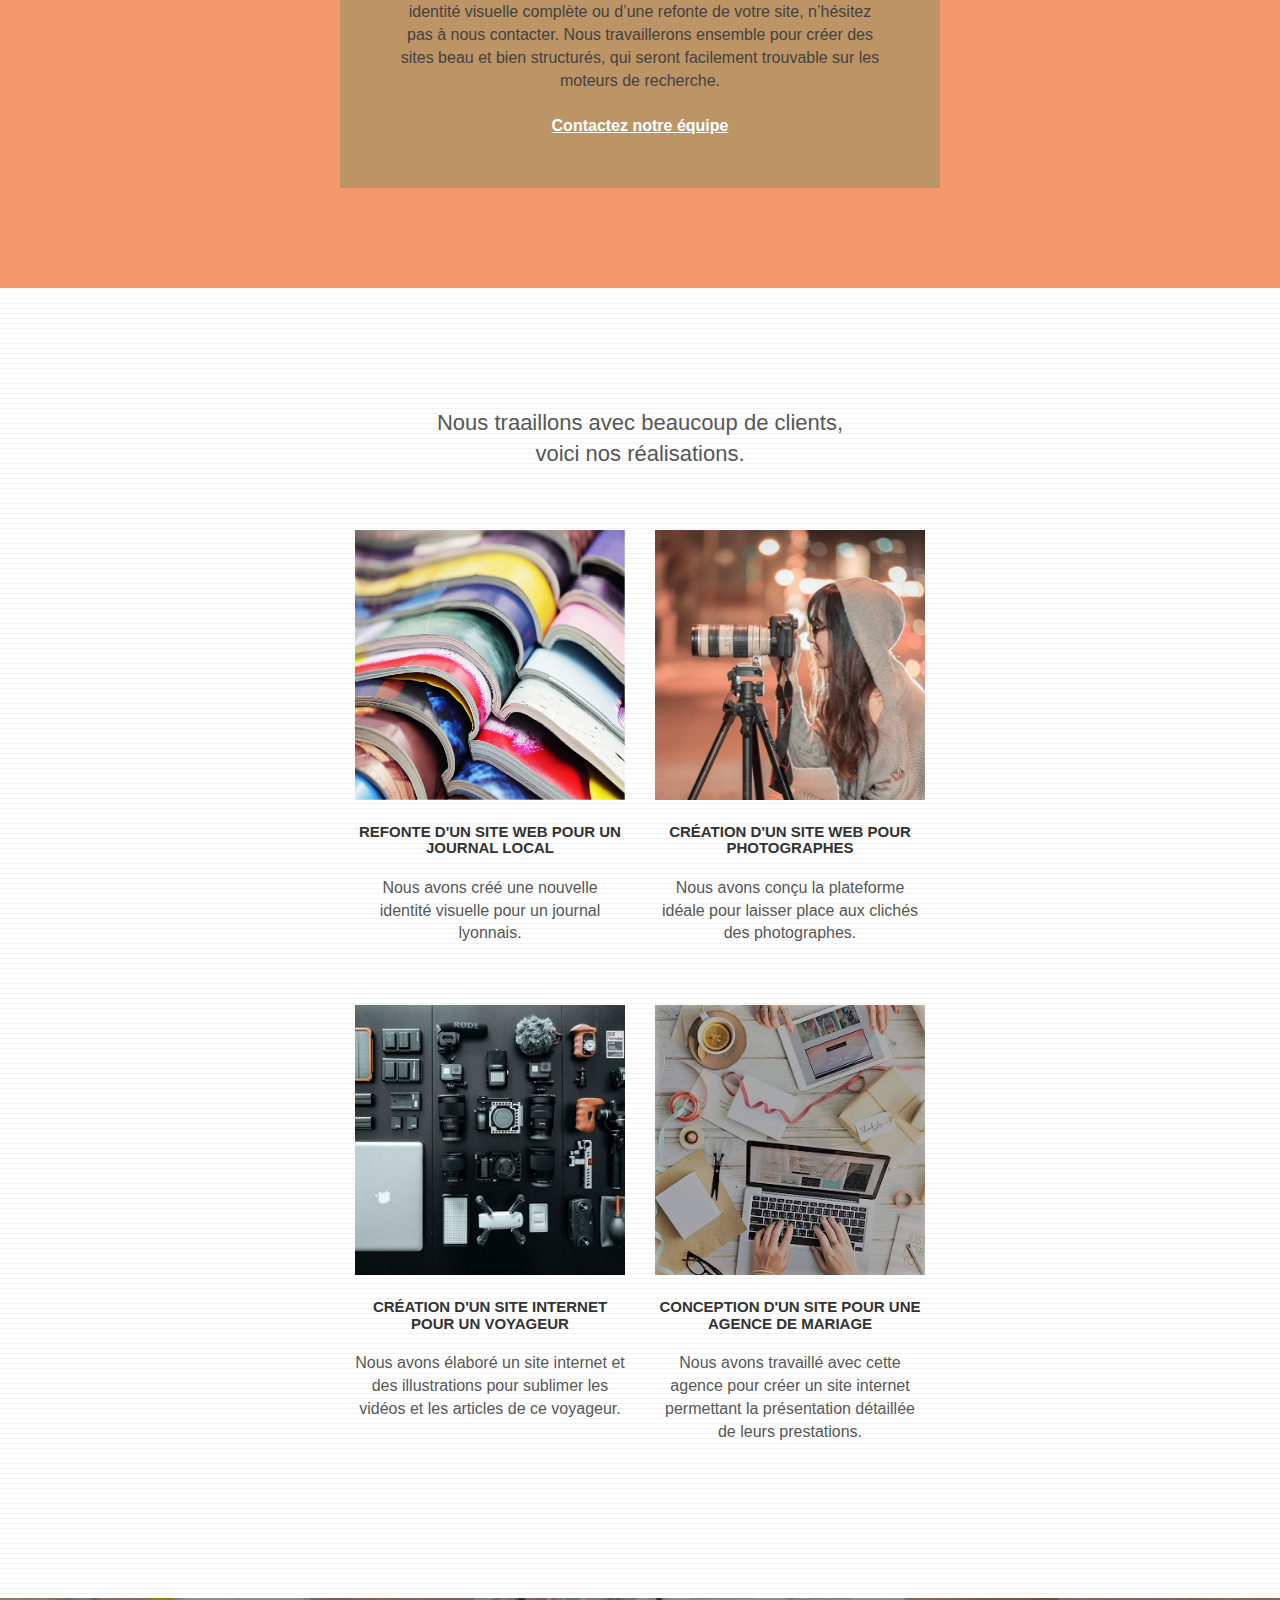
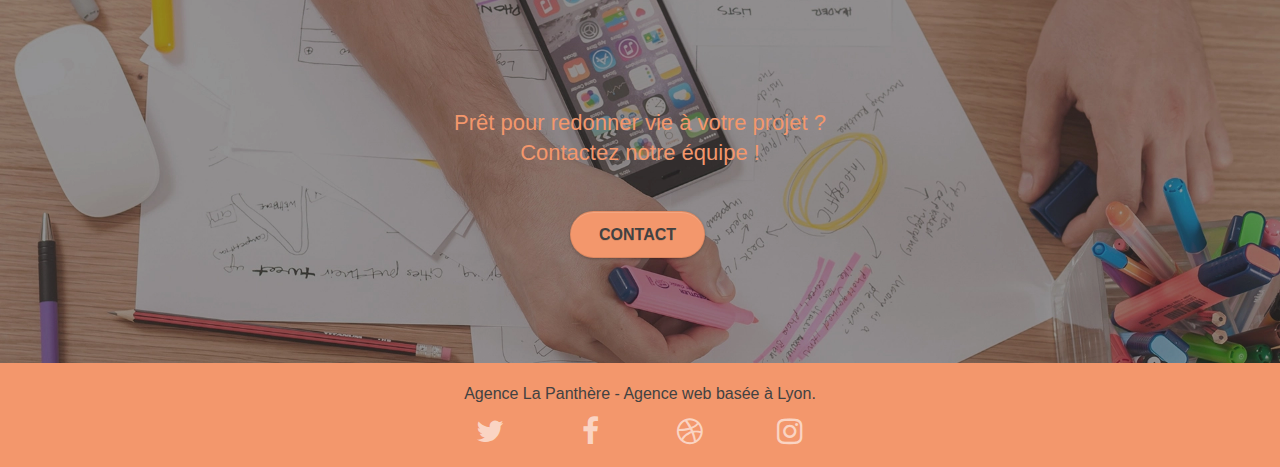
==== commit 52f7b2e0: "reglage d'optimisation général et SEO" ====
--- a/index.html
+++ b/index.html
@@ -64,7 +64,7 @@
 		<div class="container bloc-lg">
 			<div class="row tight-width-whitespace">
 				<div class="col-sm-12">
-					<img src="img/logo.png" class="center-block image-resize-mode" width="100" alt="Agence La Panthère, agence web paris, création logo paris">
+					<img src="img/logo.png" class="center-block image-resize-mode" width="100" alt="logo agence web la panthere paris">
 					<h1 class="text-center hero-bloc-text tc-white ">
 						Agence La Panthère
 					</h1>
@@ -163,7 +163,7 @@
 			</div>
 			<div class="row tight-width-whitespace portfolio-row">
 				<div class="col-sm-6">
-					<a href="#" data-lightbox="img/1.webp" data-gallery-id="gallery-1" data-caption="Refonte d'un site web pour un journal local" data-frame="snapshot-lb"><img src="img/1.webp" alt="paris web design logo agence web meilleure agence et refonte site web journal" class="img-responsive portfolio-thumb"></a>
+					<a href="#" data-lightbox="img/1.webp" data-gallery-id="gallery-1" data-caption="Refonte d'un site web pour un journal local" data-frame="snapshot-lb"><img src="img/1.webp" alt="livre empiler, Création de site web pour un journal local" class="img-responsive portfolio-thumb"></a>
 					<h3 class="mg-md text-center">
 						Refonte d'un site web pour un journal local
 					</h3>
@@ -172,7 +172,7 @@
 					</p>
 				</div>
 				<div class="col-sm-6">
-					<a href="#" data-lightbox="img/2.webp" data-gallery-id="gallery-1" data-caption="Création d'un site web pour photographes" data-frame="snapshot-lb"><img src="img/2.webp" class="img-responsive portfolio-thumb" alt="paris web design logo agence web meilleure agence, Création d'un site web pour photographes"></a>
+					<a href="#" data-lightbox="img/2.webp" data-gallery-id="gallery-1" data-caption="Création d'un site web pour photographes" data-frame="snapshot-lb"><img src="img/2.webp" class="img-responsive portfolio-thumb" alt="photographes prenant une photo, Création d'un site web pour photographes"></a>
 					<h3 class="mg-md text-center">
 						Création d'un site web pour photographes
 					</h3>
@@ -183,7 +183,7 @@
 			</div>
 			<div class="row tight-width-whitespace portfolio-row">
 				<div class="col-sm-6">
-					<a href="#" data-lightbox="img/3.webp" data-gallery-id="gallery-1" data-caption="Création d'un site internet pour un voyageur" data-frame="snapshot-lb"><img src="img/3.webp" class="img-responsive portfolio-thumb" alt="paris web design logo agence web meilleure agence, Création d'un site web pour voyageur"></a>
+					<a href="#" data-lightbox="img/3.webp" data-gallery-id="gallery-1" data-caption="Création d'un site internet pour un voyageur" data-frame="snapshot-lb"><img src="img/3.webp" class="img-responsive portfolio-thumb" alt="outils multimedia ordonnée sur une table , Création d'un site web pour voyageur"></a>
 					<h3 class="mg-md text-center">
 						Création d'un site internet pour un voyageur
 					</h3>
@@ -192,7 +192,7 @@
 					</p>
 				</div>
 				<div class="col-sm-6">
-					<a href="#" data-lightbox="img/4.webp" data-gallery-id="gallery-1" data-caption="Conception d'un site pour une agence de mariage" data-frame="snapshot-lb"><img src="img/4.webp" class="img-responsive portfolio-thumb" alt="paris web design logo agence web meilleure agence, Création d'un site web pour agence de mariage"></a>
+					<a href="#" data-lightbox="img/4.webp" data-gallery-id="gallery-1" data-caption="Conception d'un site pour une agence de mariage" data-frame="snapshot-lb"><img src="img/4.webp" class="img-responsive portfolio-thumb" alt="ordinateur paquet cado ruban ciseaux , Création d'un site web pour agence de mariage"></a>
 					<h3 class="mg-md text-center">
 						Conception d'un site pour une agence de mariage
 					</h3>
--- a/style.css
+++ b/style.css
@@ -736,7 +736,7 @@
 }
 
 .white {
-    color: #FFFFFF!important;
+    color: #424242!important;
 }
 
 .portfolio-thumb {
@@ -780,7 +780,7 @@
 
 .btn-atomic-tangerine {
     background: #F3976C;
-    color: #FFFFFF!important;
+    color: #424242!important;
 }
 
 .btn-atomic-tangerine:hover {
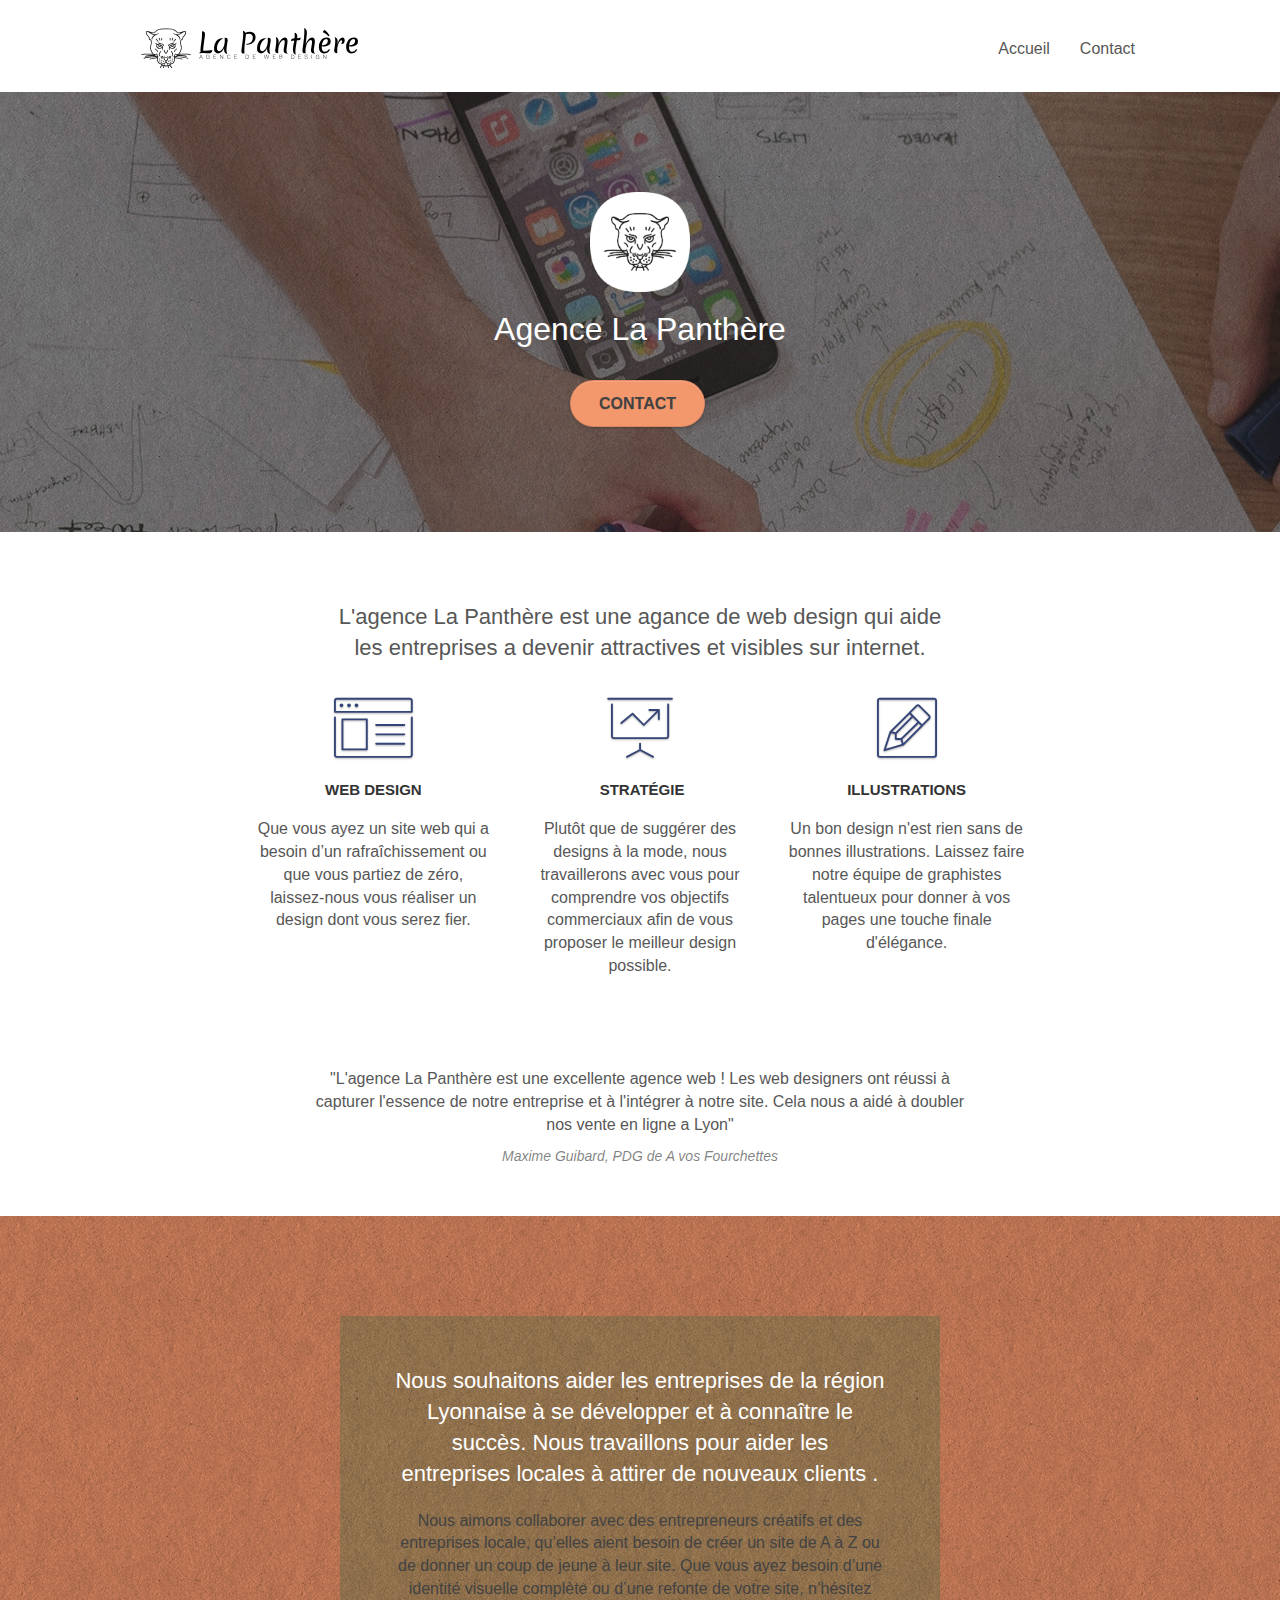
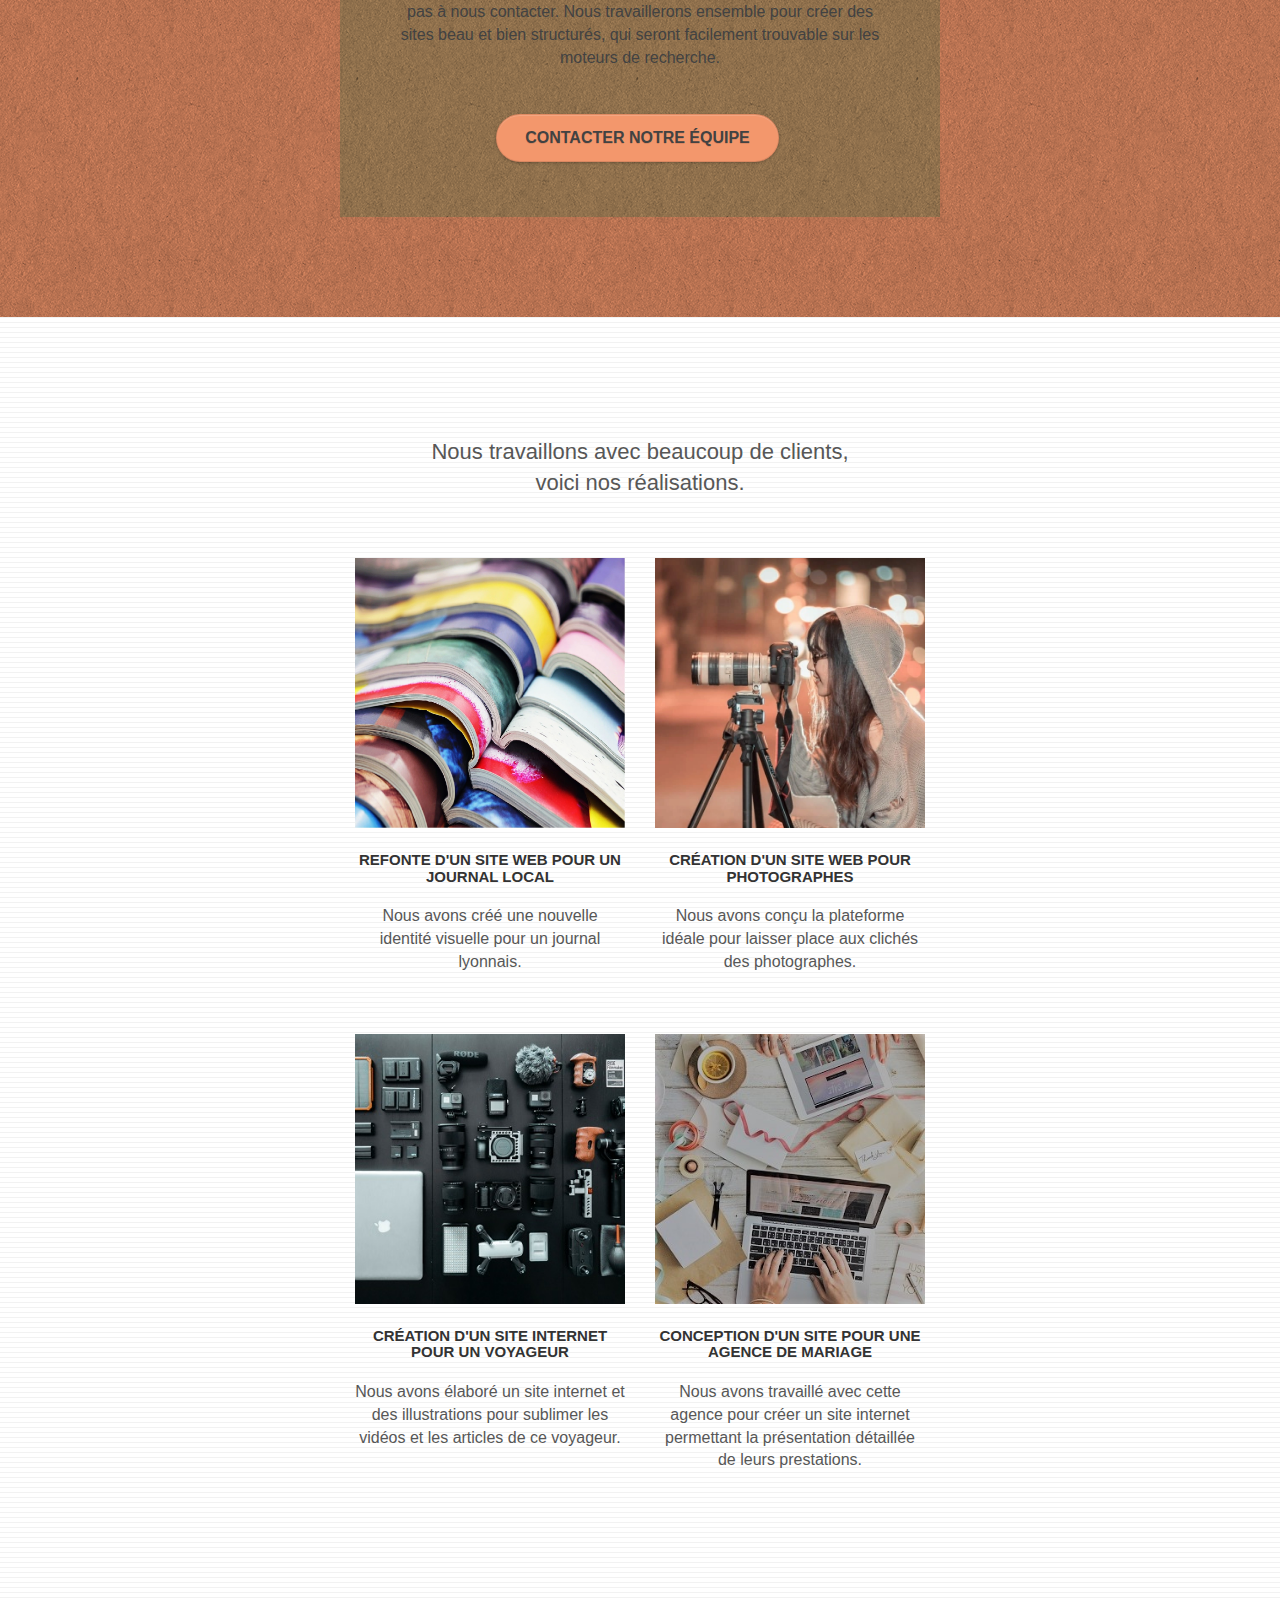
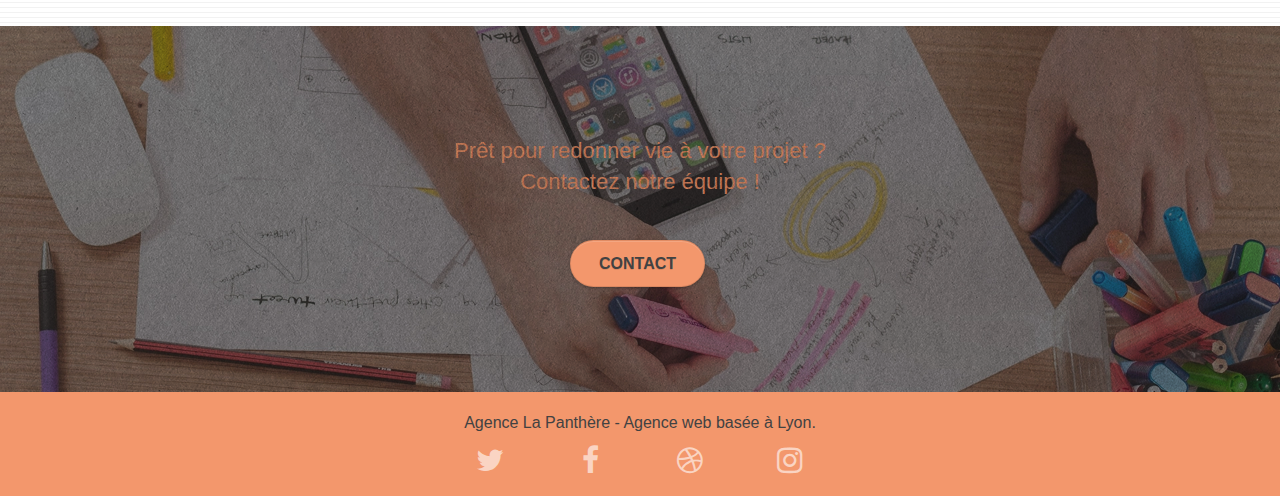
==== commit 529626f1: "Fin du projet" ====
--- a/index.html
+++ b/index.html
@@ -48,7 +48,7 @@
 							<a href="index.html">Accueil</a>
 						</li>
 						<li>
-							<a href="page2.html">Contact</a>
+							<a href="Contact.html">Contact</a>
 						</li>
 					</ul>
 				</div>
@@ -69,7 +69,7 @@
 						Agence La Panthère
 					</h1>
 					<div class="text-center">
-						<a href="page2.html" class="btn btn-lg btn-clean btn-rd cta-hero btn-atomic-tangerine" id="cta-hero">Contact</a>
+						<a href="Contact.html" class="btn btn-lg btn-clean btn-rd cta-hero btn-atomic-tangerine" id="cta-hero">Contact</a>
 					</div>
 				</div>
 			</div>
@@ -124,7 +124,7 @@
 			</div>
 			<div class="row voffset-lg voffset">
 				<div class="col-xs-12 col-md-8 col-md-offset-2 text-center">
-					<p>"L'agence La Panthère est une excellente agence web ! Les<br> web designers ont réussi à capturer l'essence de notre<br> entreprise et à l'intégrer à notre site. Cela nous a aidé à<br> doubler nos vente en ligne a Lyon"</p>
+					<p>"L'agence La Panthère est une excellente agence web ! Les web designers ont réussi à capturer l'essence de notre entreprise et à l'intégrer à notre site. Cela nous a aidé à doubler nos vente en ligne a Lyon"</p>
 					<cite>Maxime Guibard, PDG de A vos Fourchettes</cite>
 				</div>
 			</div>
@@ -143,7 +143,7 @@
 						Nous souhaitons aider les entreprises de la région Lyonnaise à se développer et à connaître le succès. Nous travaillons pour aider les entreprises locales à attirer de nouveaux clients .<br>
 					</h2>
 					<p class="text-center white">
-						Nous aimons collaborer avec des entrepreneurs créatifs et des entreprises locale, qu’elles aient besoin de créer un site de A à Z ou de donner un coup de jeune à leur site. Que vous ayez besoin d’une identité visuelle complète ou d’une refonte de votre site, n’hésitez pas à nous contacter. Nous travaillerons ensemble pour créer des sites beau et bien structurés, qui seront facilement trouvable sur les moteurs de recherche. <br><br><a class="ltc-white bold-link" href="page2.html">Contactez notre équipe</a><br>
+						Nous aimons collaborer avec des entrepreneurs créatifs et des entreprises locale, qu’elles aient besoin de créer un site de A à Z ou de donner un coup de jeune à leur site. Que vous ayez besoin d’une identité visuelle complète ou d’une refonte de votre site, n’hésitez pas à nous contacter. Nous travaillerons ensemble pour créer des sites beau et bien structurés, qui seront facilement trouvable sur les moteurs de recherche. <br><br><a href="Contact.html" class="btn btn-atomic-tangerine btn-clean btn-rd btn-lg cta-hero">Contacter notre équipe</a><br>
 					</p>
 				</div>
 			</div>
@@ -158,7 +158,7 @@
 		<div class="container bloc-lg">
 			<div class="row">
 				<div class="col-sm-12 text-center">
-					<h2>Nous traaillons avec beaucoup de clients,<br> voici nos réalisations.</h2>
+					<h2>Nous travaillons avec beaucoup de clients,<br> voici nos réalisations.</h2>
 				</div>
 			</div>
 			<div class="row tight-width-whitespace portfolio-row">
@@ -208,14 +208,14 @@
 
 <!-- bloc-5-cta -->
 <section>
-	<div class="bloc bgc-dark-slate-blue bg-banniere d-bloc bloc-bg-texture texture-paper" id="bloc-5-cta">
-		<div class="container bloc-lg">
-			<div class="row">
-				<h2 class="mg-md text-center tc-white">
+	<div class="bloc bg-banniere d-bloc bloc-bg-texture texture-paper" id="bloc-5-cta">
+		<div class="container bloc-lg">
+			<div class="row">
+				<h2 class="mg-md text-center tc-orange">
 					Prêt pour redonner vie à votre projet ?<br>Contactez notre équipe !
 				</h2>
 				<div class="col-sm-12 text-center">
-					<a href="page2.html" class="btn btn-atomic-tangerine btn-clean btn-rd btn-lg cta-hero">Contact</a>
+					<a href="Contact.html" class="btn btn-atomic-tangerine btn-clean btn-rd btn-lg cta-hero">Contact</a>
 				</div>
 			</div>
 		</div>
--- a/style.css
+++ b/style.css
@@ -91,7 +91,7 @@
 }
 
 .texture-paper::before {
-    background: url("img/texture-paper.png");
+    background: url("img/texture-paper.webp");
     background-size: 280px 280px;
 }
 
@@ -775,6 +775,9 @@
 }
 
 .tc-white {
+    color: #FFFFFF!important;
+}
+.tc-orange {
     color: #F3976C!important;
 }
 
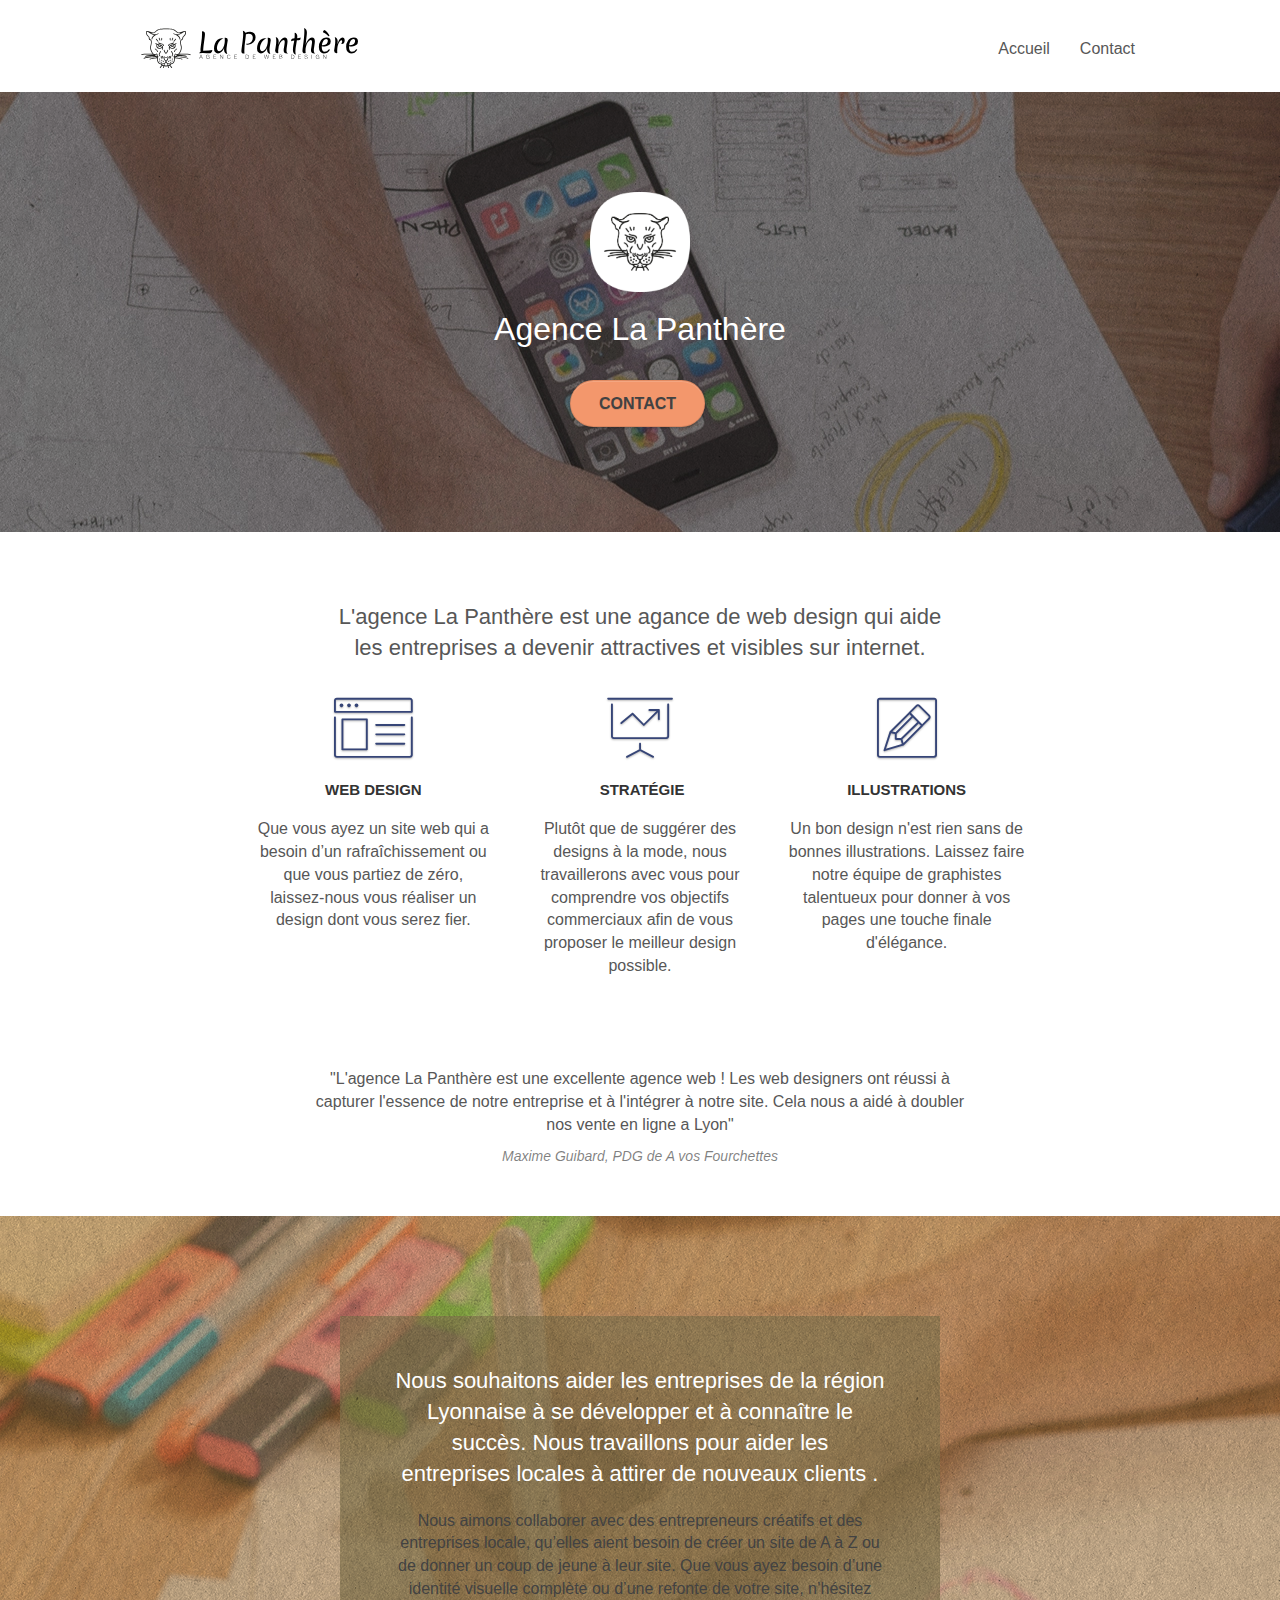
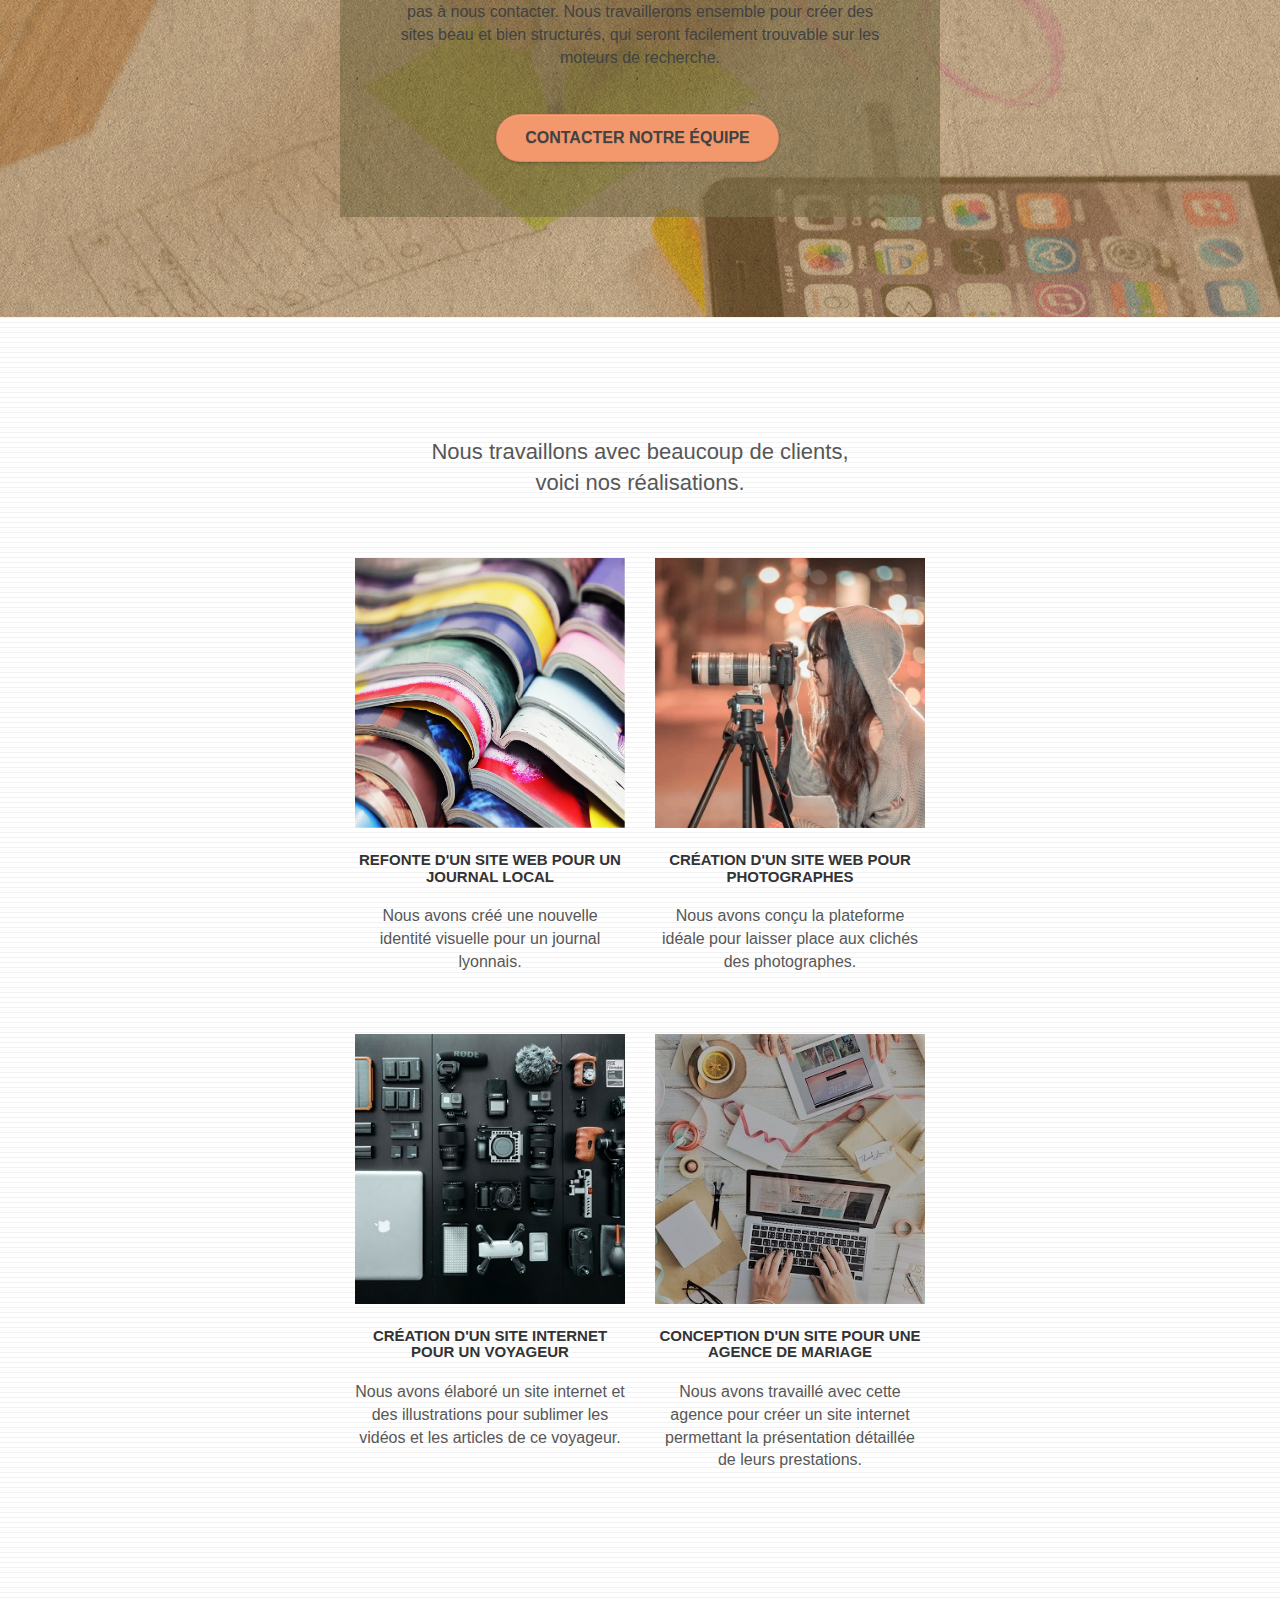
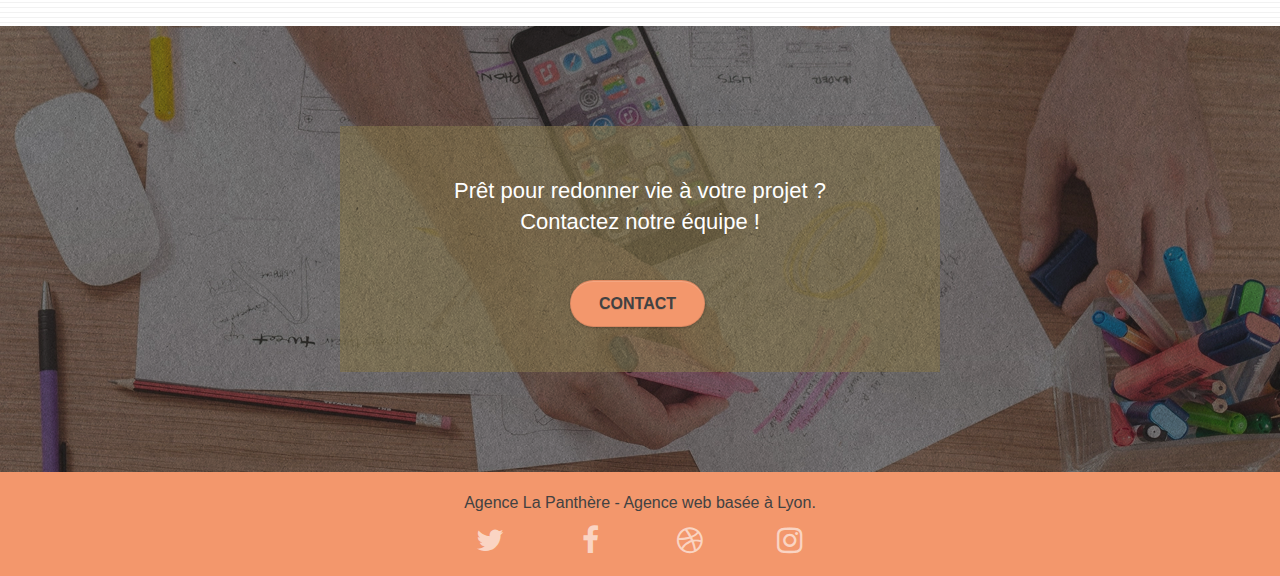
==== commit 0657877a: "correction du contraste" ====
--- a/index.html
+++ b/index.html
@@ -210,8 +210,8 @@
 <section>
 	<div class="bloc bg-banniere d-bloc bloc-bg-texture texture-paper" id="bloc-5-cta">
 		<div class="container bloc-lg">
-			<div class="row">
-				<h2 class="mg-md text-center tc-orange">
+			<div class="row tight-width-whitespace black-background">
+				<h2 class="mg-md text-center tc-white">
 					Prêt pour redonner vie à votre projet ?<br>Contactez notre équipe !
 				</h2>
 				<div class="col-sm-12 text-center">
--- a/style.css
+++ b/style.css
@@ -3,8 +3,6 @@
     padding: 0;
     background: #FFF;
     overflow-x: hidden;
-    -webkit-font-smoothing: antialiased;
-    -moz-osx-font-smoothing: grayscale;
 }
 
 a,
@@ -32,9 +30,6 @@
     clear: both;
     background: 50% 50% no-repeat;
     padding: 0 50px;
-    -webkit-background-size: cover;
-    -moz-background-size: cover;
-    -o-background-size: cover;
     background-size: cover;
     position: relative;
 }
@@ -66,9 +61,6 @@
 .bg-tr-edge,
 .bg-br-edge,
 .bg-repeat {
-    -webkit-background-size: auto!important;
-    -moz-background-size: auto!important;
-    -o-background-size: auto!important;
     background-size: auto!important;
 }
 
@@ -368,7 +360,6 @@
         top: 50%;
         right: 20px;
         transform: translate(0, -50%);
-        -webkit-transform: translateY(-50%);
     }
     .nav > li .dropdown-menu a,
     .nav > li .dropdown-menu a:hover {
@@ -551,12 +542,10 @@
     position: absolute;
     top: 50%;
     transform: translateY(-50%);
-    -webkit-transform: translateY(-50%);
 }
 
 a[data-lightbox]:hover img {
     opacity: 0.6;
-    -webkit-animation-fill-mode: none;
     animation-fill-mode: none;
 }
 
@@ -707,6 +696,8 @@
 h2 {
     font-size: 22px;
     line-height: 1.4em;
+    z-index: 999;
+    position: relative;
 }
 
 h3 {
@@ -851,13 +842,13 @@
     }
 }
 
-@media only screen and (min-device-width: 768px) and (max-device-width: 1024px) and (orientation: landscape) {
+@media only screen and (min-width: 768px) and (max-width: 1024px) and (orientation: landscape) {
     .b-parallax {
         background-attachment: scroll;
     }
 }
 
-@media only screen and (min-device-width: 1024px) and (max-device-width: 1366px) and (-webkit-min-device-pixel-ratio: 1.5) {
+@media only screen and (min-width: 1024px) and (max-width: 1366px) {
     .b-parallax {
         background-attachment: scroll;
     }
@@ -876,8 +867,8 @@
         position: relative;
     }
     .bloc {
-        padding-left: constant(safe-area-inset-left);
-        padding-right: constant(safe-area-inset-right);
+        padding-left: 0;
+        padding-right: 0;
     }
     .bloc-group,
     .bloc-group .bloc {
@@ -887,8 +878,8 @@
     .bloc-fill-screen .fill-bloc-top-edge,
     .bloc-fill-screen .fill-bloc-bottom-edge {
         padding: 0 20px;
-        padding-left: constant(safe-area-inset-left);
-        padding-right: constant(safe-area-inset-right);
+        padding-left:0;
+        padding-right: 0;
     }
 }
 
@@ -923,8 +914,6 @@
     .site-navigation {
         position: inherit;
         transform: none;
-        -webkit-transform: none;
-        -ms-transform: none;
     }
     .nav > li {
         margin-top: 0;
@@ -961,7 +950,6 @@
     .navbar-collapse {
         padding: 0;
         overflow-x: hidden;
-        -webkit-box-shadow: none;
         box-shadow: none;
     }
     .navbar-brand img {
